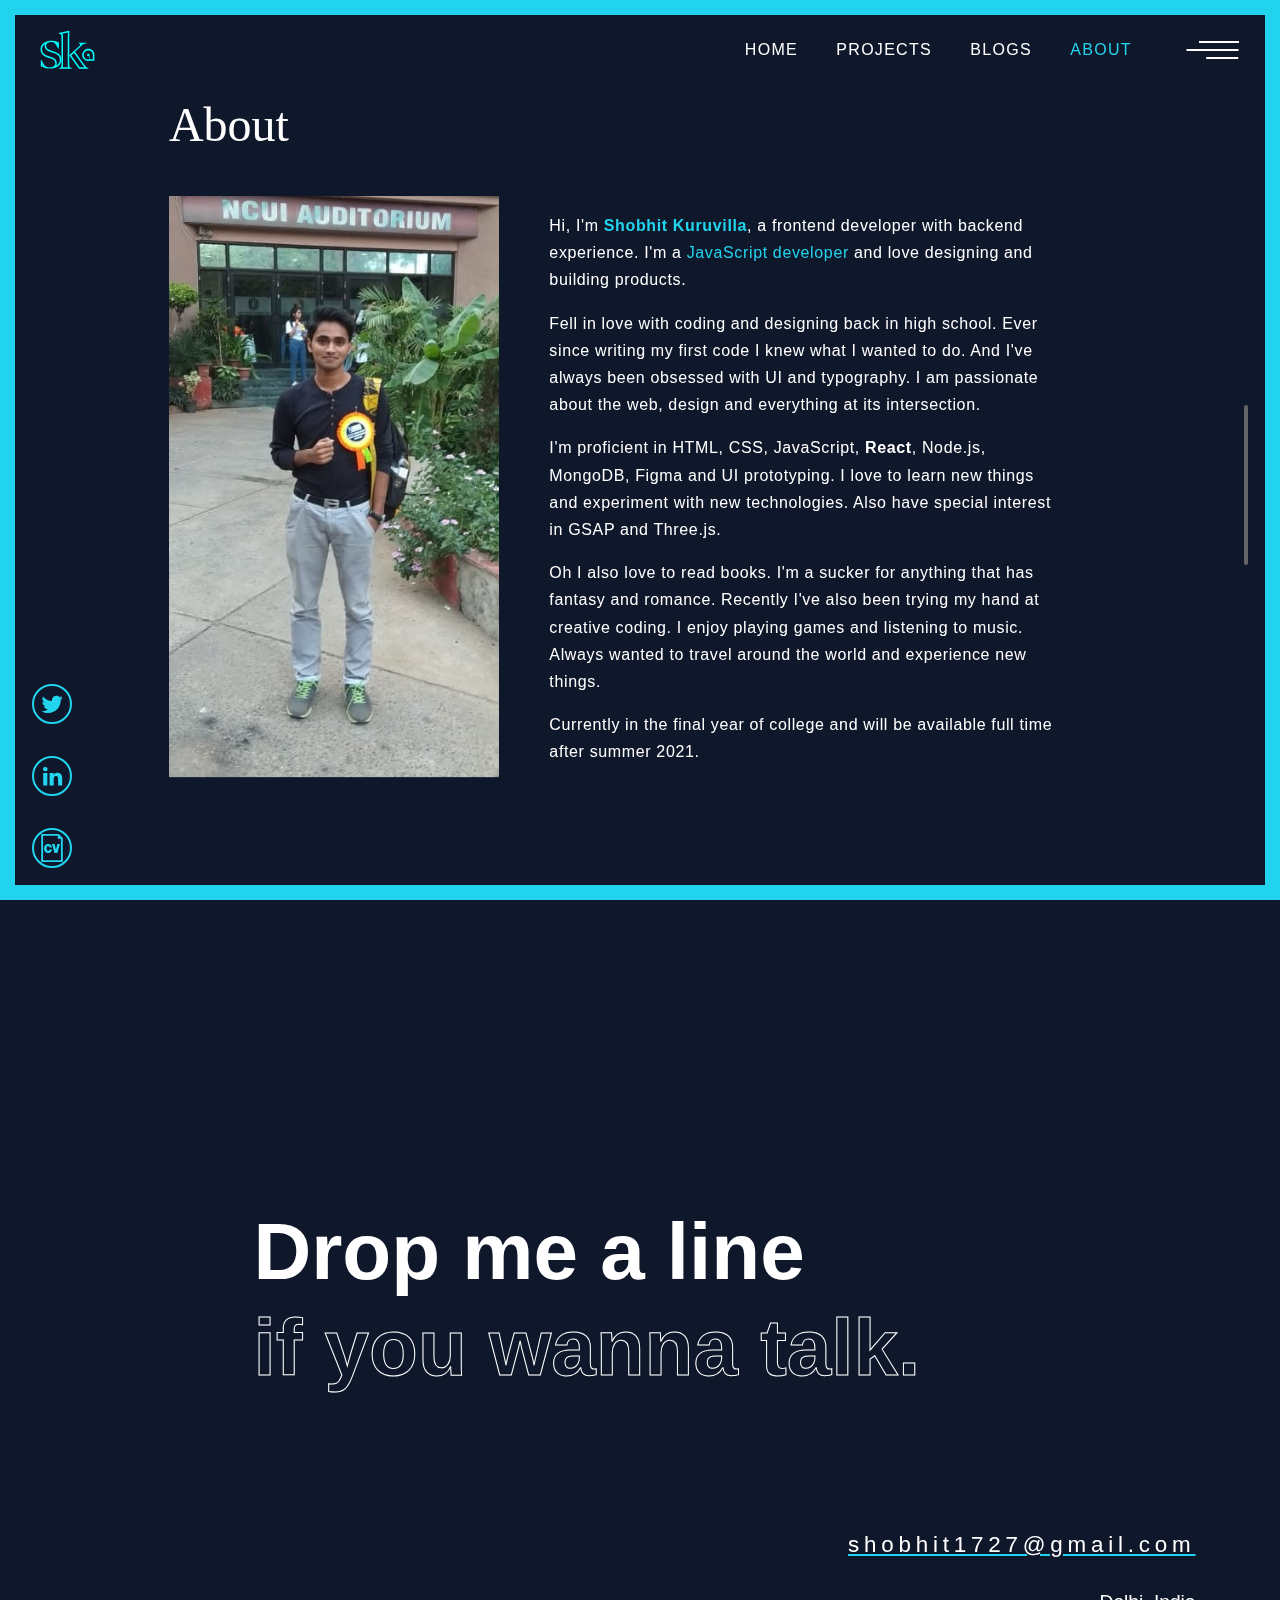
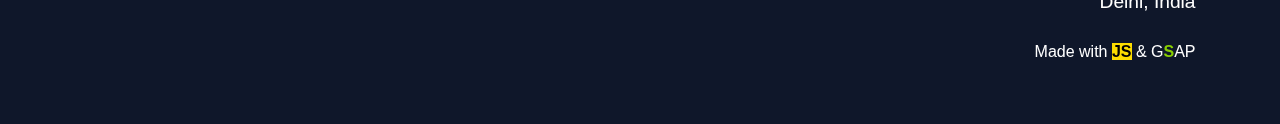
==== about.html @ a5c1921d "updated quick links" ====
<!DOCTYPE html>
<html lang="en">
  <head>
    <meta charset="UTF-8" />
    <meta name="viewport" content="width=device-width, initial-scale=1.0" />
    <title>Projects | Shobhit Kuruvilla</title>
    <link rel="stylesheet" href="./css/normalize.css" />
    <link rel="stylesheet" href="./css/style.css" />
    <link rel="stylesheet" href="./css/locomotive-scroll.min.css" />
  </head>
  <body class="">
    <div id="left"></div>
    <div id="right"></div>
    <div id="top"></div>
    <div id="bottom"></div>
    <div class="header-bcg"></div>
    <div class="logo">
      <span class="logo__img"><a href="./index.html"></a></span>
    </div>
    <div class="burger">
      <button class="burger__open burger__desk closed" disabled>
        <span class="burger__open--one"></span>
        <span class="burger__open--two"></span>
        <span class="burger__open--three"></span>
      </button>
      <button class="burger__open burger__mobile closed">
        <span class="burger__open--one"></span>
        <span class="burger__open--two"></span>
        <span class="burger__open--three"></span>
      </button>
    </div>
    <nav class="main-nav">
      <ul>
        <li><a href="./index.html">Home</a></li>
        <li><a href="./projects.html">Projects</a></li>
        <li><a href="./blogs.html">Blogs</a></li>
        <li><a class="active-nav" href="./about.html">About</a></li>
      </ul>
    </nav>
    <div class="menu">
      <ul>
        <li><a class="menu__link" href="./index.html">Home</a></li>
        <li><a class="menu__link" href="./projects.html">Projects</a></li>
        <li><a class="menu__link" href="./blogs.html">Blogs</a></li>
        <li><a class="menu__link" href="./about.html">About</a></li>
      </ul>
    </div>
    <div class="scrollContainer">
      <!-- <main id="main"></main> -->
      <section class="about">
        <div class="about-header">About</div>
        <div class="about-content">
          <div class="about-content__right">
            <div class="about-image-wrapper">
              <img
                data-scroll
                data-scroll-speed="-1"
                src="./images/pictureMe.jpeg"
                alt=""
              />
            </div>
          </div>
          <div class="about-content__left">
            <p class="about-content-text">
              Hi, I'm <span class="bold colorPrimary">Shobhit Kuruvilla</span>,
              a frontend developer with backend experience. I'm a
              <span class="colorPrimary">JavaScript developer</span> and love
              designing and building products.
            </p>
            <p class="about-content-text">
              Fell in love with coding and designing back in high school. Ever
              since writing my first code I knew what I wanted to do. And I've
              always been obsessed with UI and typography. I am passionate about
              the web, design and everything at its intersection.
            </p>
            <p class="about-content-text">
              I'm proficient in HTML, CSS, JavaScript,
              <span class="bold">React</span>, Node.js, MongoDB, Figma and UI
              prototyping. I love to learn new things and experiment with new
              technologies. Also have special interest in GSAP and Three.js.
            </p>
            <p class="about-content-text">
              Oh I also love to read books. I'm a sucker for anything that has
              fantasy and romance. Recently I've also been trying my hand at
              creative coding. I enjoy playing games and listening to music.
              Always wanted to travel around the world and experience new
              things.
            </p>
            <p class="about-content-text">
              Currently in the final year of college and will be available full
              time after summer 2021.
            </p>
          </div>
        </div>
      </section>
      <footer data-scroll data-scroll-speed="0" data-scroll-delay="1">
        <div class="footer-title">
          <h1>Drop me a line</h1>
          <h1 class="strokeText">if you wanna talk.</h1>
        </div>
        <div class="end-content">
          <p class="end__email">shobhit1727@gmail.com</p>
          <p class="end__loc">Delhi, India</p>
          <p class="end__dev">
            Made with <span class="color__js">JS</span> & G<span
              class="color__gsap"
              >S</span
            >AP
          </p>
        </div>
        <div class="mobile-links">
          <a
            href="https://twitter.com/ksyrill"
            target="_blank"
            rel="noopener noreferrer"
          >
            <img src="./images/twitter icon.svg" alt="" />Twitter</a
          >
          <a
            href="https://www.linkedin.com/in/shobhit-kuruvilla/"
            target="_blank"
            rel="noopener noreferrer"
          >
            <img src="./images/linkedIn icon.svg" alt="" />LinkedIn</a
          >
          <a
            href="./assets/Shobhit Kuruvilla Resume.pdf"
            target="_blank"
            rel="noopener noreferrer"
          >
            <img src="./images/cv icon.svg" alt="" />Resume</a
          >
        </div>
      </footer>
    </div>
    <div class="quick-links">
      <div class="quick-links__twitter">
        <a
          href="https://twitter.com/ksyrill"
          target="_blank"
          rel="noopener noreferrer"
        >
          <img src="./images/twitter icon.svg" alt=""
        /></a>
      </div>
      <div class="quick-links__linkedin">
        <a
          href="https://www.linkedin.com/in/shobhit-kuruvilla/"
          target="_blank"
          rel="noopener noreferrer"
        >
          <img src="./images/linkedIn icon.svg" alt=""
        /></a>
      </div>
      <div class="quick-links__cv">
        <a
          href="./assets/Shobhit Kuruvilla Resume.pdf"
          target="_blank"
          rel="noopener noreferrer"
        >
          <img src="./images/cv icon.svg" alt=""
        /></a>
      </div>
    </div>
    <div class="scroll-perc">
      <div class="fill"></div>
    </div>

    <!-- <div class="bottom-right-pattern"></div> -->

    <script src="./js/gsap.min.js"></script>
    <script src="./js/ScrollTrigger.min.js"></script>
    <script src="./js/locomotive-scroll.min.js"></script>
    <!-- <script src="https://cdnjs.cloudflare.com/ajax/libs/gsap/3.4.2/gsap.min.js"></script> -->
    <!-- <script src="https://cdnjs.cloudflare.com/ajax/libs/gsap/3.4.2/ScrollTrigger.min.js"></script> -->
    <script src="./js/main.js"></script>
  </body>
</html>
---- css/style.css ----
/* --------------initail setup--------------------- */
/* custom variables */
:root {
  --primary-color: #22d3ee;
  --primary-color2: #67e8f9;
  /* --bcg-offwhite: #f1f5f9; */
  --bcg1: #0f172a;
  --scroll-fill: -100%;
  /* dot pattern */
  /* $bg-color: hsl(256,33,10); */
  --bg-color: hsl(256, 33, 10);
  /* $dot-color: hsl(256,33,70); */
  --dot-color: hsl(256, 33, 70);

  /* Dimensions */
  /* $dot-size: 1px; */
  --dot-size: 1px;
  /* $dot-space: 22px; */
  --dot-space: 22px;
  /* test */
  --text-color: white;
  --text-dark-color: #202020;
  --header-height: 100px;
  --burger-width: 40px;
  --font-headings: Georgia, serif;

  --bcg-green: #acb7ae;
  --bcg-lightgreen: #a6b3b3;
  --bcg-lightbrown: #b0a7a4;
  --bcg-lightblue: #a3abb1;

  --bcg-loaderblue: #758a94;
  --bcg-loaderbluedark: #566c76;

  --loader-width: 27.36vw;
  --loader-height: 50vh;

  --v-spacing: 10vh;
  --h-gutter: 6.6vw;

  --easing: cubic-bezier(0.5, 0.7, 0.4, 1);
}
/* border box */
html {
  box-sizing: border-box;
}
*,
*:before,
*:after {
  box-sizing: inherit;
}
.hidden {
  position: absolute;
  overflow: hidden;
  width: 0;
  height: 0;
  pointer-events: none;
}

/* body border method 2 */
#top,
#bottom,
#left,
#right {
  background: var(--primary-color);
  position: fixed;
  z-index: 10;
}
#left,
#right {
  top: 0;
  bottom: 0;
  width: 15px;
}
#left {
  left: 0;
}
#right {
  right: 0;
}

#top,
#bottom {
  left: 0;
  right: 0;
  height: 15px;
}
#top {
  top: 0;
}
#bottom {
  bottom: 0;
}

body {
  font: 16px/1.7 "Source Sans Pro", Helvetica, Helvetica Neue, Arial, sans-serif;
  color: var(--text-dark-color);
  background-color: var(--bcg1);
  /* -ms-overflow-style: none; IE and Edge */
  /* scrollbar-width: none; Firefox */
}

/* Hide scrollbar for Chrome, Safari and Opera */
body::-webkit-scrollbar {
  /* display: none; */
}

/* ------------------------loading animation styles------------------ */
/* loading container */
.loading {
  width: 480px;
  height: 150px;
  position: absolute;
  top: 50%;
  left: 50%;
  transform: translate(-50%, -50%);
  overflow: hidden;
}
/* villdev wrapper */
.villdev {
  width: 100%;
  height: 100%;
  /* padding-bottom: 56.25%; */
  position: relative;
  display: flex;
  align-items: center;
}
.villdev__outline {
  position: absolute;
  width: 100%;
  height: 100%;
}

.villdev__vill {
  height: 100%;
  transform: translateX(-50%);
}
.villdev__dev {
  height: 100%;
  transform: translateX(-39%);
}

/* --------------------logo------------------ */
.logo {
  position: fixed;
  /* left: var(--h-gutter); */
  left: 2.5vw;
  height: var(--header-height);
  width: 70px;
  /* width: var(--burger-width);
  height: var(--header-height); */
  display: flex;
  align-items: center;
  z-index: 5;
  /* pointer-events: none; */
}
.logo__img {
  width: 70px;
  height: 50px;
  background: url("../images/sk2\ type.svg") no-repeat center;
  background-size: 55px 55px;
  display: block;
  position: absolute;
  /* left: 1.2vw; */
  transition: opacity 0.3s linear;
  opacity: 1;
}
.logo__img a {
  width: 70px;
  height: 50px;
  display: inline-block;
}

/* ---------------------header bcg------------------------ */
.header-bcg {
  position: fixed;
  top: 0;
  left: 0;
  height: calc(var(--header-height) - 10px);
  width: 100vw;
  background-color: var(--bcg1);
  z-index: 3;
  display: none;
  border-bottom: 1px solid #67e8f93f;
}

/* ----------------menu burger------------------------ */
.burger {
  width: var(--burger-width);
  height: var(--header-height);
  position: fixed;
  top: 0;
  left: auto;
  /* right: calc(var(--h-gutter) - 20px); */
  right: 2.5vw;
  display: flex;
  align-items: center;
  z-index: 5;
  /* transition: transform 0.4s var(--easing); */
  /* opacity: 0; */
  /* transition: opacity 0.3s var(--easing); */
  /* transform: translateX(0); */
}
.burger__open {
  outline: none;
}
.burger__open span {
  width: var(--burger-width);
  height: 2px;
  background-color: #fff;
  margin: 6px 0;
  display: block;
  transition: transform 0.4s var(--easing);
}

/* ! use direct class instead of nth child */
.burger__desk span:nth-child(2) {
  transform: scaleX(1.3) translateX(-5px);
}
.burger__desk span:nth-child(3) {
  transform: scaleX(0.8) translateX(4px);
}

.burger button {
  position: absolute;
  /* cursor: pointer; */
  border: none;
  padding: 0;
  height: 40px;
  background: none;
  /* display: flex;
  flex-direction: column; */
}
.burger__mobile {
  display: none;
}
/* ---------------------full screen menu overlay--------------------- */
.menu {
  z-index: 4;
  position: fixed;
  height: 100vh;
  width: 100%;
  background-color: black;
  padding-left: calc(var(--h-gutter) * 1.5);
  /* transform: translateY(-800px); */
  transform: scaleY(0);
  display: none;
}

.menu ul {
  display: flex;
  flex-direction: column;
  align-items: flex-start;
  justify-content: center;
  list-style: none;
  font-size: 7rem;
  font-weight: 900;
  /* line-height: 12rem; */
  /* overflow: hidden; */
  padding-left: 0;
}

.menu li {
  padding: 0;
  position: relative;
  /* margin-right: 3vw; */
  /* height: var(--header-height); */
  /* display: flex; */
  /* align-items: center; */
  overflow: hidden;
}

.menu a {
  text-decoration: none;
  text-transform: uppercase;
  letter-spacing: -0.2vw;
  /* color: transparent; */
  color: white;
  position: relative;
  overflow: hidden;
}

.menu a::after {
  display: block;
  content: "";
  /* height: 2px; */
  height: 30px;
  /* background-color: var(--text-color); */
  background: #00c9ff; /* fallback for old browsers */
  background: -webkit-linear-gradient(
    to right,
    #92fe9d,
    #00c9ff
  ); /* Chrome 10-25, Safari 5.1-6 */
  background: linear-gradient(
    to right,
    #92fe9d,
    #00c9ff
  ); /* W3C, IE 10+/ Edge, Firefox 16+, Chrome 26+, Opera 12+, Safari 7+ */

  position: absolute;
  /* bottom: 0; */
  /* top: 12px; */
  top: 45%;
  width: 100%;
  transform: translateX(-101%);
}
.menu a:hover::after {
  transition: transform 0.3s var(--easing);
  transform: translateX(0);
}
.menu a.animate-out::after {
  transition: transform 0.3s var(--easing);
  transform: translateX(100%);
}
.menu a:hover {
  color: #2a2727;
}

/* ---------------navigation--------------------------- */
.main-nav {
  position: fixed;
  top: 0;
  /* right: calc(var(--h-gutter) + 3vw); */
  right: calc(var(--h-gutter));
  z-index: 3;
}
.main-nav ul {
  list-style: none;
  padding: 0;
  margin: 0;
  display: flex;
}
.main-nav li {
  padding: 0;
  margin-right: 3vw;
  height: var(--header-height);
  display: flex;
  align-items: center;
}
.main-nav a {
  color: var(--text-color);
  text-decoration: none;
  text-transform: uppercase;
  letter-spacing: 0.1vw;
  position: relative;
  overflow: hidden;
}
.main-nav a:after {
  display: block;
  content: "";
  height: 2px;
  background-color: var(--text-color);
  position: absolute;
  /* bottom: 0; */
  top: 12px;
  /* top: 50%; */
  width: 100%;
  transform: translateX(-101%);
}
.main-nav a:hover::after {
  transition: transform 0.3s var(--easing);
  transform: translateX(0);
}
.main-nav a.animate-out::after {
  transition: transform 0.3s var(--easing);
  transform: translateX(100%);
}

.main-nav .active-nav {
  /* font-weight: 600; */
  color: var(--primary-color);
  /* font-size: 1rem */
}
/* .active-menu {

} */

/* .has-scrolled .burger__open span {
  transform: scaleX(1) translateX(0);
} */
.has-scrolled .burger button {
  cursor: pointer;
}
/* .has-scrolled .logo__img {
  opacity: 1;
}
.has-scrolled .logo__text {
  opacity: 0;
} */

.test {
  /* width: 100vw; */
  height: 200vh;
}

/* -----------------quick links---------------------------------- */
.quick-links {
  position: fixed;
  bottom: 0;
  left: 2.5vw;
}

.quick-links a {
  border: 2px solid var(--primary-color);
  border-radius: 50%;
  height: 40px;
  width: 40px;
  display: flex;
  align-items: center;
  justify-content: center;
  margin-bottom: 2.5vw;
}
.quick-links img {
  /* Rounded border */
  /* border-radius: 50%; */
  /* Take full size */
  /* height: 20%; */
  /* width: 20%; */
  filter: brightness(0) saturate(100%) invert(69%) sepia(9%) saturate(6578%)
    hue-rotate(152deg) brightness(108%) contrast(87%);
  /* filter: brightness(0) saturate(100%) invert(95%) sepia(28%) saturate(5094%)
    hue-rotate(102deg) brightness(103%) contrast(110%); */
}
.quick-links a:hover {
  background-color: rgb(207, 205, 205);
}

/* --------------------fill bar----------------------------- */

.scroll-perc {
  position: fixed;
  right: 2.5vw;
  /* bottom: ; */
  top: 45%;
  width: 4px;
  border-radius: 5rem;
  height: 160px;
  /* background-color: #000; */
  /* background-color: var(--primary-color); */
  background-color: rgb(100, 100, 100);
  z-index: 3;
  overflow: hidden;
  /* test */
}
.fill {
  width: 100%;
  height: 100%;
  /* background-color: rgb(253, 252, 252); */
  /* background-color: #0395ac; */
  background: #00c9ff; /* fallback for old browsers */
  background: -webkit-linear-gradient(
    to top,
    #92fe9d,
    #00c9ff
  ); /* Chrome 10-25, Safari 5.1-6 */
  background: linear-gradient(
    to top,
    #92fe9d,
    #00c9ff
  ); /* W3C, IE 10+/ Edge, Firefox 16+, Chrome 26+, Opera 12+, Safari 7+ */

  transform: translateY(var(--scroll-fill));
}

/* ---------------------bottom right pattern---------------------- */
/* .bottom-right-pattern {
  position: fixed;
  bottom: 2.5vw;
  right: 2.5vw;
  height: 400px;
  width: 400px;
  method1
  background: linear-gradient(90deg, #000 20px, transparent 1%) center,
    linear-gradient(#000 20px, transparent 1%) center, #9192fb;
  background-size: 22px 22px;
  method2
  background: url([data-uri])
    repeat;
} */

/*-----------------------hero phrase--------------------------*/

.hero {
  color: white;
  position: relative;
  display: flex;
  flex-direction: column;
  justify-content: center;

  z-index: 2;
  perspective: 1000px;
  /* max-width: 1200px; */
  height: 100vh;
  /* padding-left: calc(var(--h-gutter) * 2); */
  /* padding-right: calc(var(--h-gutter) * 2); */
  /* padding-top: calc(var(--header-height) * 2.5); */
  /* margin: auto; */

  /* test */
  padding-top: var(--h-gutter);
  padding-left: calc(var(--h-gutter) * 3);
  padding-right: calc(var(--h-gutter) * 3);
  padding-bottom: calc(var(--h-gutter) * 0.5);
}
.hero small {
  font-size: 1.6rem;
  font-family: var(--font-headings);
  color: rgb(245, 208, 208);
  /* padding-left: calc(var(--h-gutter) * 2); */
}

.hero h1 {
  font-family: var(--font-headings);
  font-weight: 600;
  color: #fff;
  font-size: 5.5rem;
  line-height: 6rem;
  z-index: 1;
  margin-top: 0;
  margin-bottom: 0;
  pointer-events: none;
  /* max-width: 1200px; */
  /* height: 300px; */
  /* padding-left: calc(var(--h-gutter) * 2); */
}
.hero h2 {
  font-family: var(--font-headings);
  font-weight: normal;
  color: rgb(133, 133, 133);
  font-size: 4.5rem;
  line-height: 6rem;
  z-index: 1;
  margin-top: 0;
  margin-bottom: 1.2rem;
  pointer-events: none;
  /* padding-left: calc(var(--h-gutter) * 2); */
}

.hero p {
  z-index: 1;
  font-size: 1.2rem;
  color: #fff;
  /* letter-spacing: 0.3vw; */
  /* transform: translateX(-9vw); */
  font-weight: 100;
  pointer-events: none;
  margin: 0;
  /* padding-left: calc(var(--h-gutter) * 2); */
  width: 600px;
}
.hero button {
  width: 200px;
  height: 60px;
  margin-top: 1.6rem;
  background-color: transparent;
  color: white;
  border-color: var(--primary-color);
  /* font-weight: 500; */
  letter-spacing: 0.1vw;
  /* padding-left: calc(var(--h-gutter) * 2); */
}
/* .strike {
  position: relative;
  display: block;
  cursor: pointer;
}

.strike:before,
span:after {
  content: "";
  position: absolute;
  width: 0%;
  height: 4px;
  top: 50%;
  margin-top: -0.5px;
  background: var(--primary-color);
  z-index: -1;
}

.strike:before {
  left: -2.5px;
}
.strike:after {
  right: 2.5px;
  background: var(--primary-color);
  transition: width 0.8s cubic-bezier(0.22, 0.61, 0.36, 1);
}

.strike:hover:before {
  background: var(--primary-color2);
  width: 100%;
  transition: width 0.5s cubic-bezier(0.22, 0.61, 0.36, 1);
}

.strike:hover:after {
  background: transparent;
  width: 100%;
  transition: 0s;
} */
/* ! change hover to something related to strikethrough */
/* Underline From Left */
.hvr-underline-from-left {
  display: inline-block;
  vertical-align: middle;
  -webkit-transform: perspective(1px) translateZ(0);
  transform: perspective(1px) translateZ(0);
  box-shadow: 0 0 1px rgba(0, 0, 0, 0);
  position: relative;
  overflow: hidden;
}
.hvr-underline-from-left:before {
  content: "";
  position: absolute;
  z-index: -1;
  left: 0;
  right: 100%;
  bottom: 0;
  background: #2098d1;
  height: 4px;
  -webkit-transition-property: right;
  transition-property: right;
  -webkit-transition-duration: 0.3s;
  transition-duration: 0.3s;
  -webkit-transition-timing-function: ease-out;
  transition-timing-function: ease-out;
}
.hvr-underline-from-left:hover:before,
.hvr-underline-from-left:focus:before,
.hvr-underline-from-left:active:before {
  right: 0;
}

/* horizontal scroll styling */
.content {
  /* padding: 3rem;
  padding-bottom: 9rem; */
  padding: 1rem 3rem 9rem 3rem;
  min-height: 90vh;
  display: flex;
  position: relative;
  flex-direction: column;
  align-content: center;
  justify-content: space-between;
}
.content--feature {
  justify-content: flex-start;
  min-height: 0;
}
.content__breakout {
  margin: 0 -10rem;
  white-space: nowrap;
  text-transform: uppercase;
  font-family: span, serif;
  font-weight: 200;
  color: #dadbdb;
}

.italic {
  font-style: italic;
}
.strokeText {
  -webkit-text-fill-color: transparent;
  -webkit-text-stroke-width: 1px;
  -webkit-text-stroke-color: white;
}

.content__breakout--big {
  font-size: 6vw;
  font-weight: 200;
}

.content__breakout--medium {
  font-size: 5vw;
}

footer {
  height: 100vh;
  /* background-color: rgb(218, 214, 214); */
  display: flex;
  flex-direction: column;
  justify-content: flex-end;
  padding-top: var(--h-gutter);
  padding-left: var(--h-gutter);
  padding-right: var(--h-gutter);
  padding-bottom: calc(var(--h-gutter) * 0.5);
  /* align-items: center; */
}
.footer-title {
  color: white;
  font-size: 2.5rem;
  /* padding-left: calc(var(--h-gutter) * 2);
  padding-right: calc(var(--h-gutter) * 2);
  padding-top: calc(var(--h-gutter)); */
  max-width: 1200px;
  height: 300px;
  padding-left: calc(var(--h-gutter) * 2);
}
.footer-title h1 {
  margin: 0;
  line-height: 6rem;
}
.end-content {
  color: white;
  /* padding: calc(var(--h-gutter)); */
  /* padding-right: 5rem; */
  text-align: end;
}
.end__email {
  font-size: 1.4rem;
  letter-spacing: 0.3rem;
  font-weight: 100;
  text-decoration: underline;
  /* text-decoration-color: ; */
  text-decoration-color: var(--primary-color);
}
.end__email:hover {
  /* background-color: #00c8ff4b; */
  /* font-style: italic; */
  color: var(--primary-color);
  text-decoration: none;
}
.end__loc {
  font-size: 1.2rem;
}
/* .end__dev {

} */
.color__js {
  /* color: #fcdc00; */
  font-weight: 600;
  color: black;
  background-color: #fcdc00;
}
.color__gsap {
  color: #88ce02;
  font-weight: 600;
}

.mobile-links {
  /* width: 100vw; */
  /* position: absolute; */
  bottom: 0;
  /* background-color: black; */
  display: none;
  height: calc(var(--header-height));
  border-top: 1px solid #67e8f93f;
}
.mobile-links img {
  width: 32px;
  height: 32px;
  /* border-radius: 50%; */
  padding-bottom: 4px;
}
.mobile-links a {
  color: white;
  text-decoration: none;
  display: flex;
  flex-direction: column;
  align-items: center;
  font-size: 0.8rem;
}

/* -------------------------------------projects html--------------------------- */
.projects {
  width: 100vw;
  display: flex;
  flex-direction: column;
  align-items: center;
  padding-top: var(--h-gutter);
  padding-left: calc(var(--h-gutter) * 2);
  padding-right: calc(var(--h-gutter) * 2);
  padding-bottom: calc(var(--h-gutter) * 0.5);
  /* scroll-snap-type: y mandatory; */
}

.projects__header {
  align-self: flex-start;
  color: white;
  font-size: 3rem;
  font-family: var(--font-headings);
  margin-bottom: calc(var(--header-height) * 1);
}
.project {
  width: 70%;
  /* height: 50%; */
  height: 400px;
  display: flex;
  justify-content: space-between;
  flex-wrap: nowrap;
  margin-bottom: calc(var(--header-height) * 3);
  /* scroll-snap-align: start; */
}

.project:last-child {
  margin-bottom: 0;
}
.project__left {
  width: 47%;
  height: 100%;
  /* height: 100%; */
  position: relative;
}
.projectStrokeText {
  -webkit-text-fill-color: var(--bcg1);
  -webkit-text-stroke-width: 2px;
  -webkit-text-stroke-color: white;
  /* -webkit-text-stroke-color: var(--primary-color); */
  text-shadow: 0 0 5px var(--bcg1), 0 0 10px var(--bcg1), 0 0 20px var(--bcg1),
    0 0 30px var(--bcg1), 0 0 40px var(--bcg1), 0 0 50px var(--bcg1),
    0 0 60px var(--bcg1);
}
.project-number {
  font-family: var(--font-headings);
  /* font-family: Garamond; */
  font-size: 4rem;
  font-weight: 600;
  position: absolute;
  top: -0rem;
  left: -1.1rem;
  margin: 0;
  line-height: 1rem;
  transform: scale(1.3, 1.3);
  z-index: 2;
  /* border: 2px solid black; */
  /* border-bottom: 8px solid var(--bcg1); */
  /* border-right: 8px solid var(--bcg1); */
  /* border-radius: 12px; */
  /* background-color: var(--bcg1); */
  /* top: 5px;
  left: 8px;
  width: 60px;
  height: 60px;
  line-height: 3rem;
  text-align: center; */
}

.project-image {
  width: 100%;
  height: 100%;
  /* height: 400px; */
  /* padding-bottom: 100%; */
  overflow: hidden;
  position: relative;
}
.project-image img {
  width: 100%;
  height: 100%;
  position: absolute;
  object-fit: cover;
  object-position: 50% 50%;
  transform: scale(1.1);
  transition: transform 0.3s var(--easing);
  filter: grayscale(0.5);
}
.project:hover .project-image img {
  filter: grayscale(0);
  /* transform: scale(1.17); */
}
.project-decoration-line {
  width: 100px;
  height: 1px;
  background-color: #ffffff;
  margin-left: 10px;
}
.project-stack {
  color: #868686;
  font-size: 0.8rem;
  position: absolute;
  bottom: 80px;
  right: -90px;
  display: flex;
  justify-content: space-between;
  line-height: 0;
  width: 160px;
  /* transform-origin: 50% 50%; */
  transform: rotate(90deg);
}

.project__right {
  width: 47%;
  height: 100%;
  display: flex;
  flex-direction: column;
  align-items: flex-start;
  justify-content: space-between;
}
.project-title {
  color: white;
  font-size: 4rem;
  font-family: var(--font-headings);
  line-height: 4rem;
}
.project-intro {
  color: white;
}
.project-btns {
  display: flex;
  justify-content: flex-start;
  padding-top: 16px;
  /* width: 100%; */
}
.project-btns button {
  width: 200px;
  height: 60px;
  background-color: transparent;
  color: white;
  margin-right: 16px;
  letter-spacing: 0.2vw;
  position: relative;
}
.project-btns a {
  width: 100%;
  height: 100%;
  display: flex;
  align-items: center;
  justify-content: center;
  text-decoration: none;
  color: white;
}
.demo-btn {
  border-color: var(--primary-color);
}

/* ------------------blogs css------------------------------ */
.blogs {
  width: 100vw;
  display: flex;
  flex-direction: column;
  align-items: center;
  padding-top: var(--h-gutter);
  padding-left: calc(var(--h-gutter) * 2);
  padding-right: calc(var(--h-gutter) * 2);
  padding-bottom: calc(var(--h-gutter) * 0.5);
}

.blogs-header {
  align-self: flex-start;
  color: white;
  font-size: 3rem;
  font-family: var(--font-headings);
  /* margin-bottom: calc(var(--header-height) * 1); */
  padding-bottom: calc(var(--header-height) * 0.3);
  border-bottom: 4px solid white;
  width: 100%;
}

.blog {
  text-decoration: none;
  width: 100%;
  /* height: calc(var(--header-height) * 1.2); */
  padding-top: calc(var(--header-height) * 0.3);
  display: flex;
  justify-content: space-between;
  align-items: center;
  /* background-color: #22d3ee; */
  position: relative;
  cursor: pointer;
}
.blog::after {
  position: absolute;
  top: 100%;
  left: 0;
  width: 100%;
  height: 1px;
  background: #fff;
  content: "";
  opacity: 0;
  /* -webkit-transition: height 0.3s, opacity 0.3s, -webkit-transform 0.3s;
  -moz-transition: height 0.3s, opacity 0.3s, -moz-transform 0.3s; */
  transition: height 0.3s, opacity 0.3s, transform 0.3s;
  /* -webkit-transform: translateY(-10px);
  -moz-transform: translateY(-10px); */
  transform: translateY(-10px);
}
.blog:hover::after {
  /* background-color: #01161a; */
  height: 3px;
  opacity: 1;
  /* -webkit-transform: translateY(0px);
  -moz-transform: translateY(0px); */
  transform: translateY(0px);
}
.blog:hover {
  background-color: #101a30;
}
.blog__left {
  display: flex;
}
.blog-title {
  color: rgb(221, 217, 217);
  font-size: 2rem;
  font-weight: 500;
  letter-spacing: 0.2vw;
}

.blog-tags {
  padding-left: 32px;
  /* margin-left: 32px; */
  display: flex;
  align-items: center;
}
.blog-tag {
  color: rgb(128, 128, 128);
  margin-left: 16px;
  background-color: #182644;
  padding-left: 4px;
  padding-right: 4px;
  border-radius: 4px;
  /* margin-left: ; */
  /* font-size: ; */
}
.blog__right {
  display: flex;
  align-items: center;
}
.blog-date {
  color: rgb(105, 105, 105);
  /* font-size: var(--font-headings); */
  letter-spacing: 0.2vw;
}
.blog-link-icon {
  padding-left: 32px;
}

/* -----------------------------------article css-------------------- */
.article {
  width: 100vw;
  display: flex;
  flex-direction: column;
  align-items: flex-start;
  padding-top: var(--h-gutter);
  padding-left: calc(var(--h-gutter) * 2);
  padding-right: calc(var(--h-gutter) * 2);
  padding-bottom: calc(var(--h-gutter) * 0.5);
}
.article__tags {
  color: rgb(196, 196, 196);
  display: flex;
}
.article-tag {
  margin-right: 8px;
  background-color: #182644;
  border-radius: 4px;
  padding-left: 8px;
  padding-right: 8px;
}
.article__title {
  color: white;
  font-size: 3rem;
  font-family: var(--font-headings);
  /* margin-bottom: calc(var(--header-height) * 1); */
}
.article__date {
  color: rgb(128, 128, 128);
}
.article__main-image {
  width: 100%;
  /* height: 100%; */
  height: 400px;
  /* padding-bottom: 100%; */
  overflow: hidden;
  position: relative;
  /* margin-bottom: calc(var(--header-height) * 0.5); */
  padding-top: calc(var(--header-height) * 0.5);
}
.article__main-image img {
  width: 100%;
  height: 100%;
  /* width: 800px;
  height: 800px; */
  position: absolute;
  object-fit: cover;
  object-position: 50% 50%;
}
.article__text {
  color: white;
  /* margin-bottom: calc(var(--header-height) * 0.2); */
  padding-top: calc(var(--header-height) * 0.3);
}
.horizontal-line {
  width: 100%;
  /* width: 800px; */
  background-color: white;
  height: 4px;
  margin-top: calc(var(--header-height) * 0.3);
  /* z-index: 10; */
}
.article__btns {
  display: flex;
  width: 100%;
  /* flex-direction: column; */
  justify-content: space-between;
  padding-top: calc(var(--header-height) * 0.3);
}
.article-btn {
  width: 200px;
  height: 60px;
  background-color: transparent;
  /* display: flex;
  align-items: center;
  justify-content: center; */
}
.article-btn a {
  text-decoration: none;
  color: white;
  letter-spacing: 0.2vw;
  width: 100%;
  height: 100%;
  display: flex;
  align-items: center;
  justify-content: center;
}

/* -----------------------------about css----------------------- */
.about {
  width: 100vw;
  display: flex;
  flex-direction: column;
  align-items: flex-start;
  padding-top: var(--h-gutter);
  padding-left: calc(var(--h-gutter) * 2);
  padding-right: calc(var(--h-gutter) * 2);
  padding-bottom: calc(var(--h-gutter) * 0.5);
}
.about-header {
  align-self: flex-start;
  color: white;
  font-size: 3rem;
  font-family: var(--font-headings);
  /* margin-bottom: calc(var(--header-height) * 1); */
  padding-bottom: calc(var(--header-height) * 0.3);
  /* border-bottom: 4px solid white; */
  width: 100%;
}
.about-content {
  display: flex;
  justify-content: flex-start;
  /* align-items: center; */
}
.about-content__left {
  width: 60%;
  color: white;
  order: 2;
  padding-left: calc(var(--h-gutter) * 0.6);
}
.about-content__right {
  width: 25%;
  order: 1;
  /* height: 80%; */
  /* height: 100%; */
  /* height: 400px; */
  /* padding-bottom: 100%; */
  /* overflow: hidden; */
  /* position: relative; */
}
.about-image-wrapper {
  width: 100%;
  height: 100%;
  /* padding-bottom: 100%; */
  overflow: hidden;
  position: relative;
}
.about-content__right img {
  width: 100%;
  height: 100%;
  position: absolute;
  object-fit: cover;
  object-position: 50% 50%;
}
.about-content-text {
  letter-spacing: 0.05vw;
}

.bold {
  font-weight: bold;
}
.colorPrimary {
  color: var(--primary-color);
}

/* ------------------ media Queries */
/* @media Fairly small screens including iphones only screen and (max-width: 500px),
  iPads only screen and (min-device-width: 768px) and (max-device-width: 1024px) {
  #top,
  #bottom,
  #left,
  #right {
    display: none;
  }
} */

/* // Extra small devices (portrait phones, less than 576px) */
/* @media (max-width: 575.98px) { ... } */

@media (max-width: 1840.98px) {
  .hero {
    padding-top: var(--h-gutter);
    padding-left: calc(var(--h-gutter) * 2);
    padding-right: calc(var(--h-gutter) * 2);
    padding-bottom: calc(var(--h-gutter) * 0.5);
  }
  .hero small {
    font-size: 1.6rem;
  }
  .hero h1 {
    font-size: 5.2rem;
  }
  .hero h2 {
    font-size: 4.2rem;
  }
  .hero p {
    font-size: 1.2rem;
  }
  .burger {
    right: 3vw;
  }
  .menu ul {
    font-size: 6rem;
    padding-top: var(--header-height);
  }
  .menu a::after {
    height: 25px;
  }
  /* .project */
  .project-title {
    font-size: 3rem;
  }
  .project-btns button {
    width: 165px;
  }
  /* -----------------about ------------------------------- */
  .about-content__right {
    width: 30%;
  }
}

@media (max-width: 1440.98px) {
  .hero {
    padding-top: var(--h-gutter);
    padding-left: calc(var(--h-gutter) * 1.5);
    padding-right: calc(var(--h-gutter) * 1.5);
    padding-bottom: calc(var(--h-gutter) * 0.5);
  }
  .hero small {
    font-size: 1.5rem;
  }
  .hero h1 {
    font-size: 4.8rem;
  }
  .hero h2 {
    font-size: 3.8rem;
  }
  .hero p {
    font-size: 1.1rem;
  }
  .burger {
    right: 3.2vw;
  }
  .main-nav {
    right: calc(var(--h-gutter) * 1.3);
  }
  .menu ul {
    font-size: 6rem;
    padding-top: calc(var(--header-height) * 0.5);
  }
  .menu a::after {
    height: 25px;
  }
  /* project */
  .project-title {
    font-size: 2.5rem;
    line-height: 3rem;
  }
  .project-btns button {
    width: 160px;
    height: 55px;
  }
  /*-------------------------blogs-------------------------------- */
  .blogs {
    padding-left: calc(var(--h-gutter) * 1.75);
    padding-right: calc(var(--h-gutter) * 1.75);
  }
  .blog-title {
    font-size: 1.8rem;
  }
  .blog-date {
    letter-spacing: 0.1vw;
  }
  /* --------------articles -------------------------------*/
  .article {
    padding-top: calc(var(--h-gutter) * 1.5);
  }
  /* -----------------about ------------------------------- */
  .about-content__right {
    width: 35%;
  }
}

/* ! change line height */

/* // Large devices (desktops, less than 1200px) */
@media (max-width: 1199.98px) {
  .hero {
    padding-top: var(--h-gutter);
    padding-left: calc(var(--h-gutter) * 1.6);
    padding-right: calc(var(--h-gutter) * 1.6);
    padding-bottom: calc(var(--h-gutter) * 0.5);
  }
  .hero small {
    font-size: 1.4rem;
  }
  .hero h1 {
    font-size: 4.2rem;
    line-height: 5rem;
  }
  .hero h2 {
    font-size: 3.2rem;
    line-height: 5rem;
  }
  .hero p {
    font-size: 1.1rem;
  }
  .burger {
    right: 3.5vw;
  }
  .main-nav {
    right: calc(var(--h-gutter) * 1.5);
  }
  .menu ul {
    font-size: 5.5rem;

    padding-top: var(--header-height);
  }

  .menu a::after {
    height: 25px;
  }
  .quick-links {
    /* left: 4vw; */
    bottom: 1vw;
  }

  /* project */
  .project-title {
    font-size: 2rem;
    line-height: 2rem;
  }
  .project-btns button {
    width: 120px;
    height: 50px;
  }
  .project-intro {
    line-height: 1.5rem;
  }
  .projects__header {
    margin-top: calc(var(--header-height) * 0.3);
  }
  .projects {
    padding-left: calc(var(--h-gutter) * 1.75);
    padding-right: calc(var(--h-gutter) * 1.75);
  }
  /*-------------------------blogs-------------------------------- */
  .blogs {
    padding-left: calc(var(--h-gutter) * 1.5);
    padding-right: calc(var(--h-gutter) * 1.5);
  }
  .blog-title {
    font-size: 1.6rem;
  }
  .blog-date {
    letter-spacing: 0.1vw;
  }
  .blogs-header {
    margin-top: calc(var(--header-height) * 0.3);
  }
  .article-btn {
    width: 160px;
  }
  .article-btn a {
    letter-spacing: 0;
  }
  /* -------------about---------------------- */
  .about-header {
    margin-top: calc(var(--header-height) * 0.3);
  }
}

/* // Medium devices (tablets, less than 992px) */
@media (max-width: 991.98px) {
  .hero {
    padding-top: var(--h-gutter);
    padding-left: calc(var(--h-gutter) * 1.5);
    padding-right: calc(var(--h-gutter) * 1.5);
    padding-bottom: calc(var(--h-gutter) * 0.5);
  }
  .hero small {
    font-size: 1.3rem;
  }
  .hero h1 {
    font-size: 3.6rem;
    line-height: 4rem;
  }
  .hero h2 {
    font-size: 2.5rem;
    line-height: 4rem;
  }
  .hero p {
    font-size: 1.1rem;
    width: 500px;
  }
  .burger {
    right: 4vw;
    /* padding-left: 1rem; */
    /* left: 1vw; */
  }
  .main-nav {
    right: calc(var(--h-gutter) * 2);
  }
  .footer-title {
    font-size: 2.2rem;
    /* padding-left: calc(var(--h-gutter)); */
    /* padding-left: 0; */
  }
  .footer-title h1:nth-child(2) {
    font-size: 4rem;
  }
  .menu ul {
    font-size: 5rem;
    padding-top: var(--header-height);
  }
  .menu a::after {
    height: 20px;
  }
  .menu a:hover {
    color: #3b3838;
  }
  .quick-links {
    left: 4vw;
    bottom: 2vw;
  }
  /* project */
  .project-title {
    font-size: 2rem;
    line-height: 2rem;
  }
  .project-intro {
    line-height: 1.4rem;
  }
  .project-btns button {
    width: 100px;
    height: 50px;
  }
  .projects__header {
    margin-top: calc(var(--header-height) * 0.4);
  }
  .projects {
    padding-left: calc(var(--h-gutter) * 1.3);
    padding-right: calc(var(--h-gutter) * 1.3);
  }
  /*-------------------------blogs-------------------------------- */
  .blogs {
    padding-left: calc(var(--h-gutter) * 1.5);
    padding-right: calc(var(--h-gutter) * 1.5);
  }
  .blog-title {
    font-size: 1.6rem;
  }
  .blog-date {
    letter-spacing: 0.1vw;
  }
  .blogs-header {
    margin-top: calc(var(--header-height) * 0.4);
  }
  .blog-tags {
    /* display: none; */
    padding-left: 8px;
  }
  .blog-tag {
    font-size: 0.8rem;
    padding-left: 4px;
  }
  .blog-link-icon {
    padding-left: 16px;
  }
  /* --------------articles -------------------------------*/
  .article {
    padding-top: calc(var(--h-gutter) * 1.75);
  }
  .article__title {
    line-height: 4.25rem;
  }
  .article-btn {
    width: 150px;
  }
  /* .article-btn a {
    letter-spacing: 0;
  } */
  /* -----------------about ------------------------------- */
  .about-content {
    /* flex-direction: column; */
    display: block;
  }
  .about-content__right {
    width: 50%;
    height: 400px;
    float: left;
    padding-right: 32px;
    padding-bottom: 32px;
  }
  .about-content__left {
    width: 100%;
    padding-left: 0;
  }
  .about-header {
    margin-top: calc(var(--header-height) * 0.4);
  }
}

/* // Small devices (landscape phones, less than 768px) */
@media (max-width: 767.98px) {
  .hero {
    padding-top: var(--h-gutter);
    padding-left: calc(var(--h-gutter) * 1.8);
    padding-right: calc(var(--h-gutter) * 1.8);
    padding-bottom: calc(var(--h-gutter) * 0.5);
  }
  .hero small {
    font-size: 1.3rem;
  }
  .hero h1 {
    font-size: 3rem;
    line-height: 4rem;
  }
  .hero h2 {
    /* font-size: 1.7rem; */
    font-size: 1.9rem;
    line-height: 3rem;
  }
  .hero p {
    font-size: 1rem;
    width: 450px;
  }
  .burger {
    right: 5vw;
    /* padding-left: 1rem; */
    /* left: 1vw; */
  }
  .main-nav {
    right: calc(var(--h-gutter) * 2.5);
  }
  #left,
  #right {
    top: 0;
    bottom: 0;
    width: 10px;
  }
  #top,
  #bottom {
    left: 0;
    right: 0;
    height: 10px;
  }
  .footer-title {
    font-size: 1.5rem;
    /* padding-left: calc(var(--h-gutter)); */
    /* padding-left: 0; */
  }
  .footer-title h1:nth-child(2) {
    font-size: 3rem;
  }
  .menu ul {
    font-size: 4rem;
    padding-top: var(--header-height);
  }
  .menu a::after {
    height: 15px;
  }
  .menu a:hover {
    color: #3b3838;
  }
  .quick-links {
    left: 4vw;
    bottom: 2vw;
  }
  /* project */
  .project-title {
    font-size: 2rem;
    line-height: 2rem;
    padding-top: calc(var(--header-height) * 0.2);
  }
  .project-btns button {
    width: 120px;
    height: 50px;
  }
  .projects__header {
    margin-top: calc(var(--header-height) * 0.4);
  }
  .project-intro {
    line-height: 1.3rem;
    padding-top: calc(var(--header-height) * 0.1);
  }
  .projects {
    padding-left: calc(var(--h-gutter) * 1.5);
    padding-right: calc(var(--h-gutter) * 1.5);
  }
  .project {
    flex-direction: column;
  }
  .project__left {
    width: 100%;
  }
  .project__right {
    width: 100%;
  }
  .project-image {
    height: 250px;
  }
  /*-------------------------blogs-------------------------------- */
  .blogs {
    padding-left: calc(var(--h-gutter) * 1.75);
    padding-right: calc(var(--h-gutter) * 1.75);
  }
  .blog-title {
    font-size: 1.4rem;
  }
  .blog-date {
    letter-spacing: 0.2vw;
    color: rgb(194, 194, 194);
  }
  .blogs-header {
    margin-top: calc(var(--header-height) * 0.4);
  }
  .blog-tags {
    /* display: block; */
    /* flex-direction: row; */
  }
  .blog-link-icon {
    padding-left: 12px;
    display: none;
  }
  .blog {
    flex-direction: column;
    align-items: flex-start;
    padding-bottom: calc(var(--header-height) * 0.1);
    border-bottom: 1px solid #172442;
  }
  .blog__left {
    justify-content: space-between;
    width: 100%;
  }
  .blog__right {
    width: 100%;
    justify-content: flex-end;
    align-items: flex-start;
  }
  /* --------------articles -------------------------------*/
  .article {
    padding-top: calc(var(--h-gutter) * 2.25);
  }
  .article__title {
    line-height: 4rem;
  }
  .article-btn {
    width: 140px;
    height: 50px;
  }
  /* about */
  .about-header {
    margin-top: calc(var(--header-height) * 0.4);
  }
}

/* // Extra small devices (portrait phones, less than 576px) */
@media (max-width: 575.98px) {
  .header-bcg {
    display: block;
  }
  .hero {
    padding-top: var(--h-gutter);
    padding-left: calc(var(--h-gutter) * 2.3);
    padding-right: calc(var(--h-gutter) * 2.3);
    padding-bottom: calc(var(--h-gutter) * 0.5);
    align-items: center;
    justify-content: center;
  }
  .hero small {
    margin-top: 2rem;
    font-size: 1.1rem;
    width: 300px;
  }
  .hero h1 {
    font-size: 3.2rem;
    line-height: 3.5rem;
    width: 300px;
  }
  .hero h2 {
    font-size: 2rem;
    line-height: 2.5rem;
    width: 300px;
  }
  .hero p {
    font-size: 1rem;
    width: 300px;
  }
  .hero button {
    /* align-self: flex-start; */
    width: 300px;
    height: 50px;
    /* margin-left: 20px; */
  }
  .burger {
    right: 5vw;
    /* padding-left: 1rem; */
    /* left: 1vw; */
  }
  .burger__desk {
    display: none;
  }
  .burger__mobile {
    display: block;
  }
  .burger button {
    cursor: pointer;
  }

  #left,
  #right {
    top: 0;
    bottom: 0;
    width: 5px;
  }
  #top,
  #bottom {
    left: 0;
    right: 0;
    height: 5px;
  }
  .main-nav {
    display: none;
  }
  .quick-links {
    display: none;
  }
  .content__breakout--big {
    font-size: 19vw;
    /* font-weight: 200; */
  }

  .content__breakout--medium {
    font-size: 9vw;
  }

  .footer-title {
    font-size: 1.2rem;
    /* padding-left: calc(var(--h-gutter)); */
    padding-left: 0;
  }
  .footer-title h1:nth-child(2) {
    font-size: 2rem;
  }
  .mobile-links {
    display: flex;
    justify-content: space-around;
    align-items: center;
  }
  .menu ul {
    font-size: 2.8rem;
    padding-top: var(--header-height);
  }
  .menu a::after {
    height: 15px;
  }
  .menu a:hover {
    color: #3b3838;
  }
  /* project */
  .project-title {
    font-size: 2rem;
    line-height: 2rem;
    padding-top: calc(var(--header-height) * 0.2);
  }
  .project-btns button {
    width: 100px;
    height: 50px;
  }
  .projects__header {
    margin-top: calc(var(--header-height) * 0.8);
    margin-bottom: calc(var(--header-height) * 0.4);
    font-size: 2rem;
  }
  .project-intro {
    line-height: 1.3rem;
    padding-top: calc(var(--header-height) * 0.1);
  }
  .projects {
    padding-left: calc(var(--h-gutter) * 1.5);
    padding-right: calc(var(--h-gutter) * 1.5);
  }
  .project {
    flex-direction: column;
  }
  .project__left {
    width: 100%;
  }
  .project__right {
    width: 100%;
  }
  .project-image {
    height: 200px;
  }
  /*-------------------------blogs-------------------------------- */
  .blogs {
    padding-left: calc(var(--h-gutter) * 1.75);
    padding-right: calc(var(--h-gutter) * 1.75);
  }
  .blog-title {
    font-size: 1.4rem;
    line-height: 1.4rem;
  }
  .blog-date {
    /* letter-spacing: 0.1vw; */
  }
  .blogs-header {
    margin-top: calc(var(--header-height) * 0.8);
    font-size: 2rem;
  }
  .blog-tags {
    /* display: none; */
  }
  .blog-link-icon {
    padding-left: 12px;
    display: none;
  }
  .blog {
    flex-direction: column;
  }
  .article {
    padding-top: calc(var(--h-gutter) * 4);
  }
  .article__title {
    line-height: 4rem;
  }
  .article-btn {
    width: 130px;
    height: 40px;
  }
  /* about */
  .about-header {
    margin-top: calc(var(--header-height) * 0.6);
  }

  .about-content__right {
    /* float: none; */
    display: none;
  }
  .about-content__right img {
    /* display: inline; */
    /* margin: 0 auto; */
    /* margin-left: -25%; //centers the image */
    /* height: 100%; */
    /* width: auto; */
  }
}
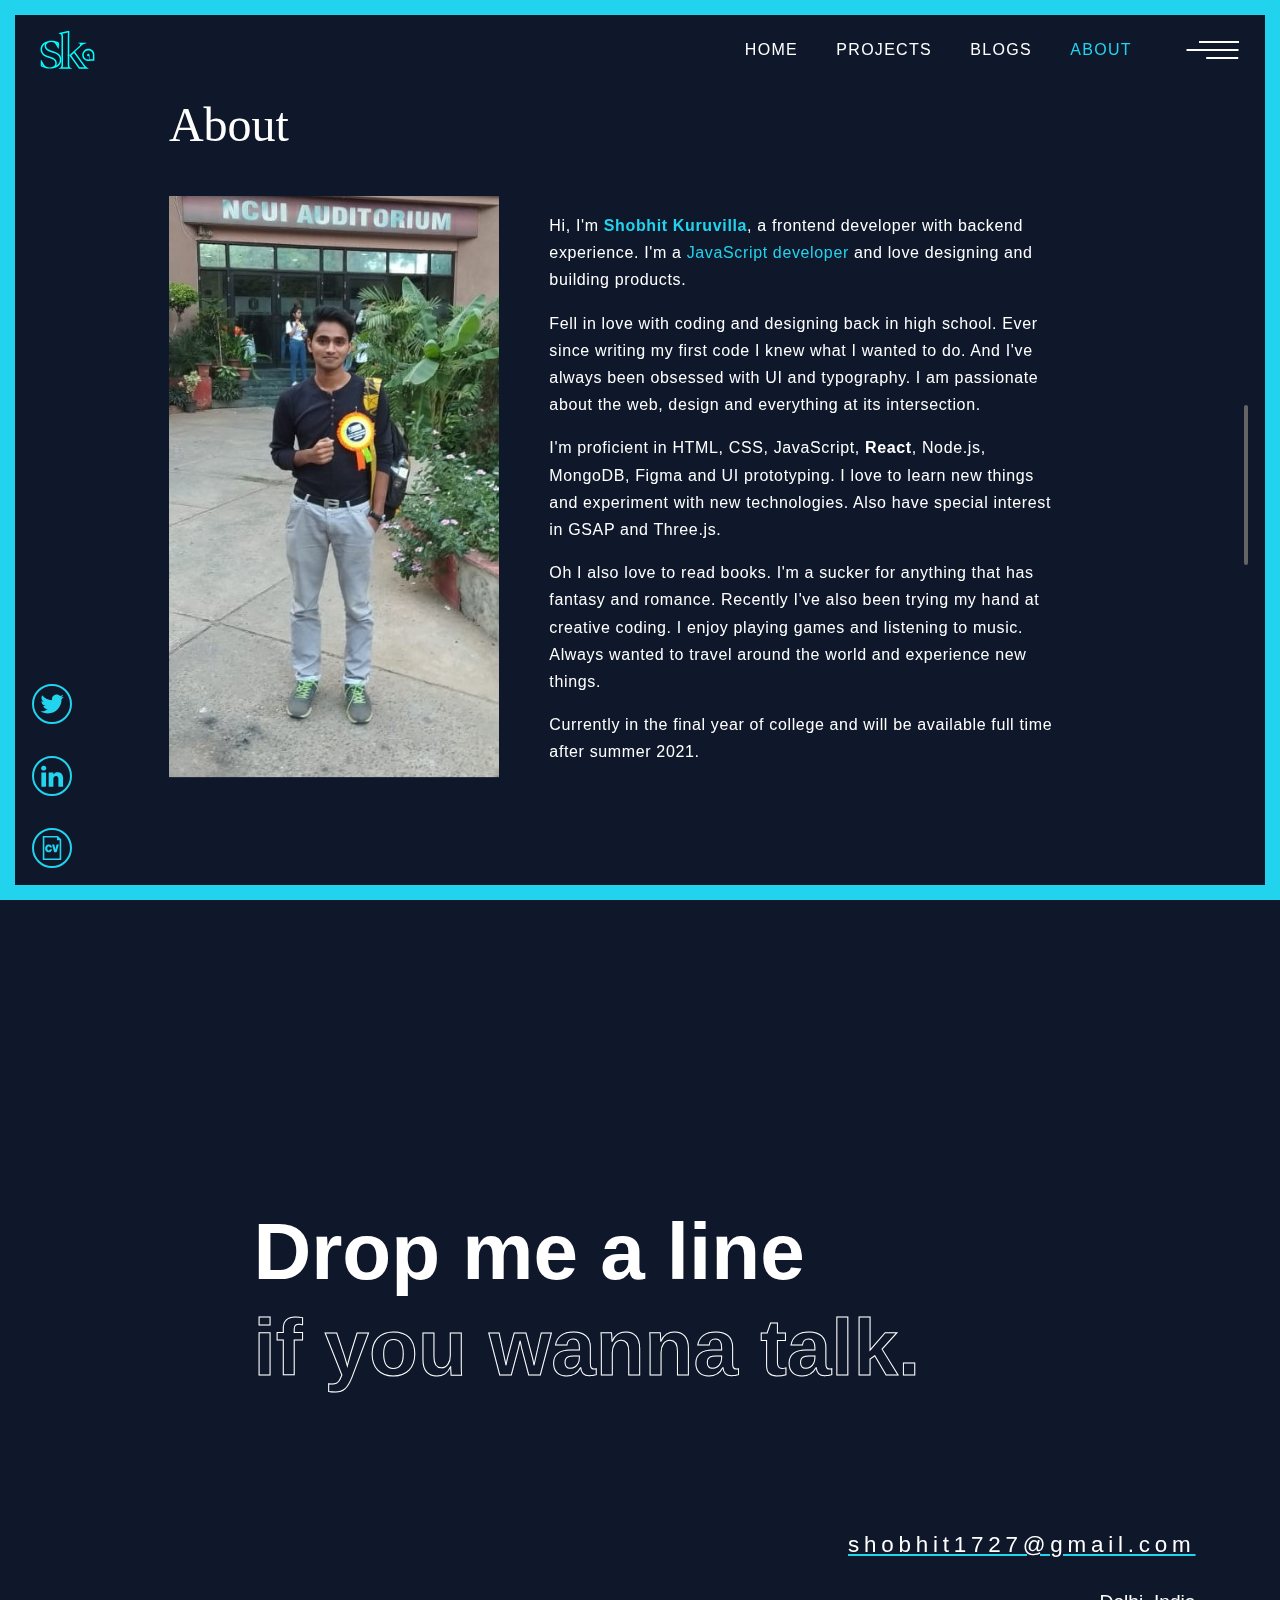
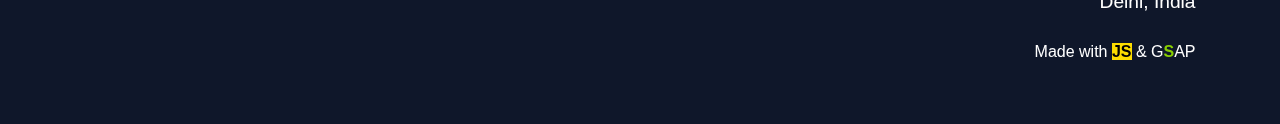
==== commit f76adc44: "updated aria-labels" ====
--- a/about.html
+++ b/about.html
@@ -3,6 +3,10 @@
   <head>
     <meta charset="UTF-8" />
     <meta name="viewport" content="width=device-width, initial-scale=1.0" />
+    <meta
+      name="Description"
+      content="Shobhit Kuruvilla Software Developer (MERN stack) About Page"
+    />
     <title>Projects | Shobhit Kuruvilla</title>
     <link rel="stylesheet" href="./css/normalize.css" />
     <link rel="stylesheet" href="./css/style.css" />
@@ -15,15 +19,24 @@
     <div id="bottom"></div>
     <div class="header-bcg"></div>
     <div class="logo">
-      <span class="logo__img"><a href="./index.html"></a></span>
+      <span class="logo__img"
+        ><a aria-label="home page" href="./index.html"></a
+      ></span>
     </div>
     <div class="burger">
-      <button class="burger__open burger__desk closed" disabled>
+      <button
+        aria-label="Open Close Menu"
+        class="burger__open burger__desk closed"
+        disabled
+      >
         <span class="burger__open--one"></span>
         <span class="burger__open--two"></span>
         <span class="burger__open--three"></span>
       </button>
-      <button class="burger__open burger__mobile closed">
+      <button
+        aria-label="Open Close Menu"
+        class="burger__open burger__mobile closed"
+      >
         <span class="burger__open--one"></span>
         <span class="burger__open--two"></span>
         <span class="burger__open--three"></span>
@@ -136,6 +149,7 @@
     <div class="quick-links">
       <div class="quick-links__twitter">
         <a
+          aria-label="Twitter"
           href="https://twitter.com/ksyrill"
           target="_blank"
           rel="noopener noreferrer"
@@ -145,6 +159,7 @@
       </div>
       <div class="quick-links__linkedin">
         <a
+          aria-label="LinkedIn"
           href="https://www.linkedin.com/in/shobhit-kuruvilla/"
           target="_blank"
           rel="noopener noreferrer"
@@ -154,6 +169,7 @@
       </div>
       <div class="quick-links__cv">
         <a
+          aria-label="Resume"
           href="./assets/Shobhit Kuruvilla Resume.pdf"
           target="_blank"
           rel="noopener noreferrer"
--- a/css/style.css
+++ b/css/style.css
@@ -415,14 +415,19 @@
   /* Rounded border */
   /* border-radius: 50%; */
   /* Take full size */
-  /* height: 20%; */
-  /* width: 20%; */
+  /* height: 60%;
+  width: 60%; */
+  height: 24px;
+  width: 24px;
   filter: brightness(0) saturate(100%) invert(69%) sepia(9%) saturate(6578%)
     hue-rotate(152deg) brightness(108%) contrast(87%);
   /* filter: brightness(0) saturate(100%) invert(95%) sepia(28%) saturate(5094%)
     hue-rotate(102deg) brightness(103%) contrast(110%); */
 }
 .quick-links a:hover {
+  background-color: rgb(207, 205, 205);
+}
+.quick-links a:focus {
   background-color: rgb(207, 205, 205);
 }
 
@@ -555,10 +560,24 @@
   margin-top: 1.6rem;
   background-color: transparent;
   color: white;
-  border-color: var(--primary-color);
+  border: 2px solid var(--primary-color);
+  /* border-color: var(--primary-color); */
   /* font-weight: 500; */
   letter-spacing: 0.1vw;
   /* padding-left: calc(var(--h-gutter) * 2); */
+}
+.hero button a {
+  text-decoration: none;
+  color: white;
+  display: flex;
+  align-items: center;
+  justify-content: center;
+}
+.hero button:hover {
+  background-color: #17223d;
+}
+.hero button:focus {
+  background-color: #17223d;
 }
 /* .strike {
   position: relative;
@@ -905,9 +924,16 @@
   height: 60px;
   background-color: transparent;
   color: white;
+  border: 2px solid rgb(207, 207, 207);
   margin-right: 16px;
   letter-spacing: 0.2vw;
   position: relative;
+}
+.project-btns button:hover {
+  background-color: #17223d;
+}
+.project-btns button:focus {
+  background-color: #17223d;
 }
 .project-btns a {
   width: 100%;
@@ -918,7 +944,7 @@
   text-decoration: none;
   color: white;
 }
-.demo-btn {
+.project-btns .demo-btn {
   border-color: var(--primary-color);
 }
 
@@ -1844,7 +1870,19 @@
   .article-btn {
     width: 130px;
     height: 40px;
-  }
+    /* border: 2px solid white; */
+  }
+  .article__btns button {
+    /* border: 4px solid white; */
+  }
+  .article-btn a {
+    width: 100%;
+    height: 100%;
+    display: flex;
+    align-items: center;
+    justify-content: center;
+  }
+
   /* about */
   .about-header {
     margin-top: calc(var(--header-height) * 0.6);
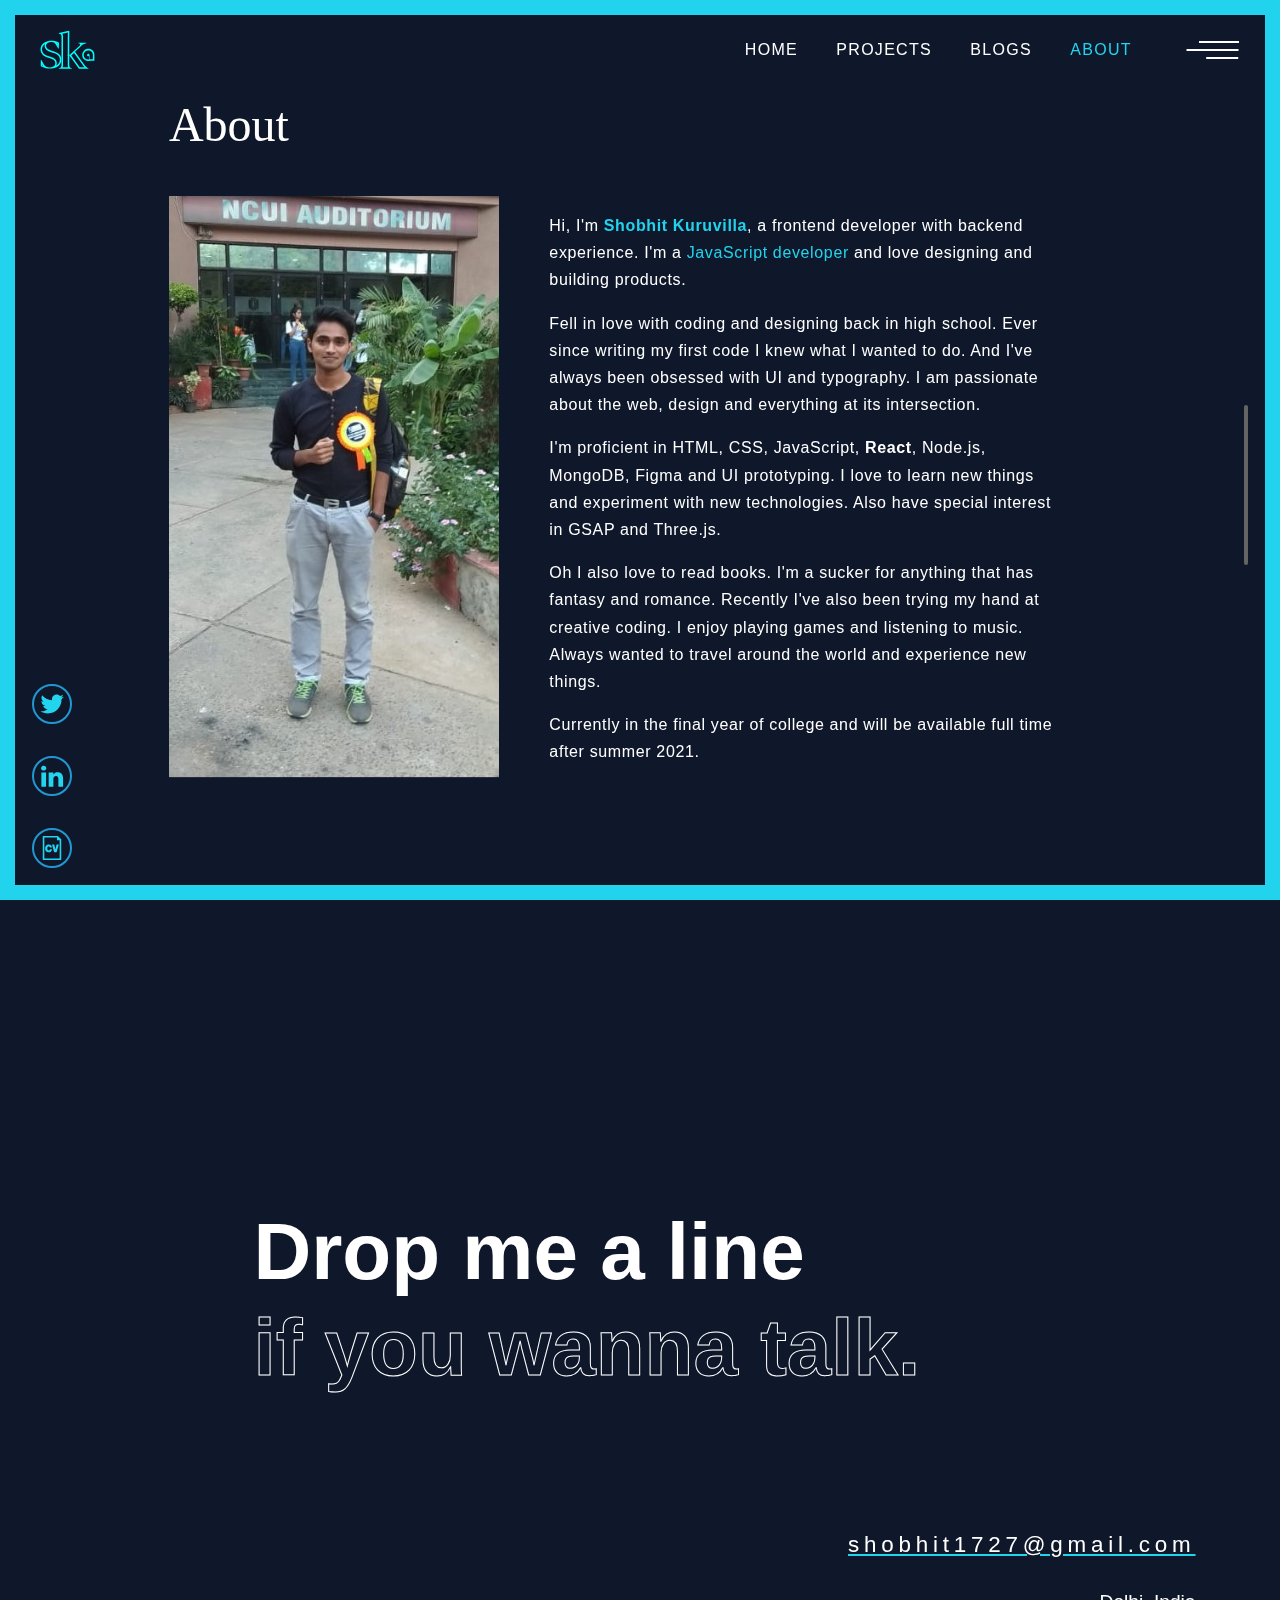
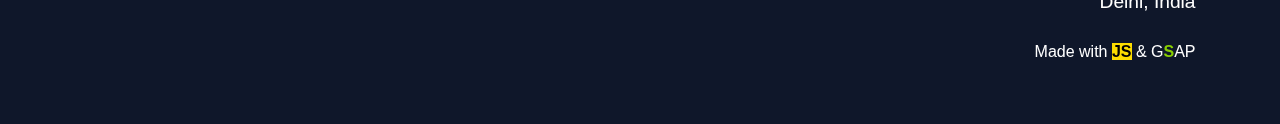
==== commit a2784d42: "feat: added scroll to position on touch and fixed typo in about pg" ====
--- a/about.html
+++ b/about.html
@@ -7,10 +7,14 @@
       name="Description"
       content="Shobhit Kuruvilla Software Developer (MERN stack) About Page"
     />
-    <title>Projects | Shobhit Kuruvilla</title>
-    <link rel="stylesheet" href="./css/normalize.css" />
-    <link rel="stylesheet" href="./css/style.css" />
-    <link rel="stylesheet" href="./css/locomotive-scroll.min.css" />
+    <title>About | Shobhit Kuruvilla</title>
+    <link rel="stylesheet" type="text/css" href="./css/normalize.min.css" />
+    <link rel="stylesheet" type="text/css" href="./css/style.min.css" />
+    <link
+      rel="stylesheet"
+      type="text/css"
+      href="./css/locomotive-scroll.min.css"
+    />
   </head>
   <body class="">
     <div id="left"></div>
@@ -189,6 +193,6 @@
     <script src="./js/locomotive-scroll.min.js"></script>
     <!-- <script src="https://cdnjs.cloudflare.com/ajax/libs/gsap/3.4.2/gsap.min.js"></script> -->
     <!-- <script src="https://cdnjs.cloudflare.com/ajax/libs/gsap/3.4.2/ScrollTrigger.min.js"></script> -->
-    <script src="./js/main.js"></script>
+    <script src="./js/index.min.js"></script>
   </body>
 </html>
--- a/css/style.min.css
+++ b/css/style.min.css
@@ -0,0 +1,1461 @@
+:root {
+  --primary-color: #22d3ee;
+  --primary-color2: #67e8f9;
+  --bcg1: #0f172a;
+  --scroll-fill: -100%;
+  --bg-color: hsl(256, 33, 10);
+  --dot-color: hsl(256, 33, 70);
+  --text-color: #fff;
+  --text-dark-color: #202020;
+  --header-height: 100px;
+  --burger-width: 40px;
+  --font-headings: Georgia, serif;
+  --v-spacing: 10vh;
+  --h-gutter: 6.6vw;
+  --easing: cubic-bezier(0.5, 0.7, 0.4, 1);
+}
+html {
+  box-sizing: border-box;
+}
+*,
+:after,
+:before {
+  box-sizing: inherit;
+}
+.hidden {
+  position: absolute;
+  overflow: hidden;
+  width: 0;
+  height: 0;
+  pointer-events: none;
+}
+#bottom,
+#left,
+#right,
+#top {
+  background: var(--primary-color);
+  position: fixed;
+  z-index: 10;
+}
+#left,
+#right {
+  top: 0;
+  bottom: 0;
+  width: 15px;
+}
+#left {
+  left: 0;
+}
+#right {
+  right: 0;
+}
+#bottom,
+#top {
+  left: 0;
+  right: 0;
+  height: 15px;
+}
+#top {
+  top: 0;
+}
+#bottom {
+  bottom: 0;
+}
+body {
+  font: 16px/1.7 Source Sans Pro, Helvetica, Helvetica Neue, Arial, sans-serif;
+  color: var(--text-dark-color);
+  background-color: var(--bcg1);
+}
+.loading {
+  width: 480px;
+  height: 150px;
+  position: absolute;
+  top: 50%;
+  left: 50%;
+  transform: translate(-50%, -50%);
+  overflow: hidden;
+}
+.villdev {
+  width: 100%;
+  height: 100%;
+  position: relative;
+  display: flex;
+  align-items: center;
+}
+.villdev__outline {
+  position: absolute;
+  width: 100%;
+  height: 100%;
+}
+.villdev__vill {
+  height: 100%;
+  transform: translateX(-50%);
+}
+.villdev__dev {
+  height: 100%;
+  transform: translateX(-39%);
+}
+.c-scrollbar {
+  z-index: 11;
+}
+.logo {
+  position: fixed;
+  left: 2.5vw;
+  height: var(--header-height);
+  width: 70px;
+  display: flex;
+  align-items: center;
+  z-index: 5;
+}
+.logo__img {
+  width: 70px;
+  height: 50px;
+  background: url(../images/sk2\ type.svg) no-repeat 50%;
+  background-size: 55px 55px;
+  display: block;
+  position: absolute;
+  transition: opacity 0.3s linear;
+  opacity: 1;
+}
+.logo__img a {
+  width: 70px;
+  height: 50px;
+  display: inline-block;
+}
+.header-bcg {
+  left: 0;
+  height: calc(var(--header-height) - 10px);
+  width: 100vw;
+  background-color: var(--bcg1);
+  z-index: 3;
+  display: none;
+  border-bottom: 1px solid rgba(103, 232, 249, 0.25);
+}
+.burger,
+.header-bcg {
+  position: fixed;
+  top: 0;
+}
+.burger {
+  width: var(--burger-width);
+  height: var(--header-height);
+  left: auto;
+  right: 2.5vw;
+  display: flex;
+  align-items: center;
+  z-index: 5;
+}
+.burger__open {
+  outline: none;
+}
+.burger__open span {
+  width: var(--burger-width);
+  height: 2px;
+  background-color: #fff;
+  margin: 6px 0;
+  display: block;
+  transition: transform 0.4s var(--easing);
+}
+.burger__desk span:nth-child(2) {
+  transform: scaleX(1.3) translateX(-5px);
+}
+.burger__desk span:nth-child(3) {
+  transform: scaleX(0.8) translateX(4px);
+}
+.burger button {
+  position: absolute;
+  border: none;
+  padding: 0;
+  height: 40px;
+  background: none;
+}
+.burger__mobile,
+.menu {
+  display: none;
+}
+.menu {
+  z-index: 4;
+  position: fixed;
+  height: 100vh;
+  width: 100%;
+  background-color: #000;
+  padding-left: calc(var(--h-gutter) * 1.5);
+  transform: scaleY(0);
+}
+.menu ul {
+  display: flex;
+  flex-direction: column;
+  align-items: flex-start;
+  justify-content: center;
+  list-style: none;
+  font-size: 7rem;
+  font-weight: 900;
+  padding-left: 0;
+}
+.menu li {
+  padding: 0;
+}
+.menu a,
+.menu li {
+  position: relative;
+  overflow: hidden;
+}
+.menu a {
+  text-decoration: none;
+  text-transform: uppercase;
+  letter-spacing: -0.2vw;
+  color: #fff;
+}
+.menu a:after {
+  display: block;
+  content: "";
+  height: 30px;
+  background: #00c9ff;
+  background: -webkit-linear-gradient(90deg, #92fe9d, #00c9ff);
+  background: linear-gradient(90deg, #92fe9d, #00c9ff);
+  position: absolute;
+  top: 45%;
+  width: 100%;
+  transform: translateX(-101%);
+}
+.menu a:hover:after {
+  transition: transform 0.3s var(--easing);
+  transform: translateX(0);
+}
+.menu a.animate-out:after {
+  transition: transform 0.3s var(--easing);
+  transform: translateX(100%);
+}
+.menu a:hover {
+  color: #2a2727;
+}
+.main-nav {
+  position: fixed;
+  top: 0;
+  right: calc(var(--h-gutter));
+  z-index: 3;
+}
+.main-nav ul {
+  list-style: none;
+  padding: 0;
+  margin: 0;
+  display: flex;
+}
+.main-nav li {
+  padding: 0;
+  margin-right: 3vw;
+  height: var(--header-height);
+  display: flex;
+  align-items: center;
+}
+.main-nav a {
+  color: var(--text-color);
+  text-decoration: none;
+  text-transform: uppercase;
+  letter-spacing: 0.1vw;
+  position: relative;
+  overflow: hidden;
+}
+.main-nav a:after {
+  display: block;
+  content: "";
+  height: 2px;
+  background-color: var(--text-color);
+  position: absolute;
+  top: 12px;
+  width: 100%;
+  transform: translateX(-101%);
+}
+.main-nav a:hover:after {
+  transition: transform 0.3s var(--easing);
+  transform: translateX(0);
+}
+.main-nav a.animate-out:after {
+  transition: transform 0.3s var(--easing);
+  transform: translateX(100%);
+}
+.main-nav .active-nav {
+  color: var(--primary-color);
+}
+.has-scrolled .burger button {
+  cursor: pointer;
+}
+.test {
+  height: 200vh;
+}
+.quick-links {
+  position: fixed;
+  bottom: 0;
+  left: 2.5vw;
+}
+.quick-links a {
+  border: 2px solid #2098d1;
+  border-radius: 50%;
+  height: 40px;
+  width: 40px;
+  display: flex;
+  align-items: center;
+  justify-content: center;
+  margin-bottom: 2.5vw;
+  background-color: var(--bcg1);
+}
+.quick-links img {
+  height: 24px;
+  width: 24px;
+  filter: brightness(0) saturate(100%) invert(69%) sepia(9%) saturate(6578%)
+    hue-rotate(152deg) brightness(108%) contrast(87%);
+}
+.quick-links a:focus,
+.quick-links a:hover {
+  transform: scale(1.1);
+  transition: transform 0.3s var(--easing);
+  background-color: transparent;
+  border-radius: 0;
+}
+.scroll-perc {
+  position: fixed;
+  right: 2.5vw;
+  top: 45%;
+  width: 4px;
+  border-radius: 5rem;
+  height: 160px;
+  background-color: #646464;
+  z-index: 3;
+  overflow: hidden;
+}
+.fill {
+  width: 100%;
+  height: 100%;
+  background: #00c9ff;
+  background: -webkit-linear-gradient(0deg, #92fe9d, #00c9ff);
+  background: linear-gradient(0deg, #92fe9d, #00c9ff);
+  transform: translateY(var(--scroll-fill));
+}
+.hero {
+  color: #fff;
+  position: relative;
+  display: flex;
+  flex-direction: column;
+  justify-content: center;
+  z-index: 2;
+  perspective: 1000px;
+  height: 100vh;
+  padding: var(--h-gutter) calc(var(--h-gutter) * 3) calc(var(--h-gutter) * 0.5);
+}
+.hero small {
+  font-size: 1.6rem;
+  font-family: var(--font-headings);
+  color: #f5d0d0;
+}
+.hero h1 {
+  font-weight: 600;
+  color: #fff;
+  font-size: 5.5rem;
+  margin-bottom: 0;
+}
+.hero h1,
+.hero h2 {
+  font-family: var(--font-headings);
+  line-height: 6rem;
+  z-index: 1;
+  margin-top: 0;
+  pointer-events: none;
+}
+.hero h2 {
+  font-weight: 400;
+  color: #858585;
+  font-size: 4.5rem;
+  margin-bottom: 1.2rem;
+}
+.hero p {
+  z-index: 1;
+  font-size: 1.2rem;
+  color: #fff;
+  font-weight: 100;
+  pointer-events: none;
+  margin: 0;
+  width: 600px;
+}
+.hero button {
+  width: 200px;
+  height: 60px;
+  margin-top: 1.6rem;
+  background-color: transparent;
+  color: #fff;
+  border: 2px solid var(--primary-color);
+  letter-spacing: 0.1vw;
+}
+.hero button a {
+  text-decoration: none;
+  color: #fff;
+  display: flex;
+  align-items: center;
+  justify-content: center;
+}
+.hero button:focus,
+.hero button:hover {
+  background-color: #17223d;
+}
+.hvr-underline-from-left {
+  display: inline-block;
+  vertical-align: middle;
+  -webkit-transform: perspective(1px) translateZ(0);
+  transform: perspective(1px) translateZ(0);
+  box-shadow: 0 0 1px transparent;
+  position: relative;
+  overflow: hidden;
+}
+.hvr-underline-from-left:before {
+  content: "";
+  position: absolute;
+  z-index: -1;
+  left: 0;
+  right: 100%;
+  bottom: 0;
+  background: #2098d1;
+  height: 4px;
+  -webkit-transition-property: right;
+  transition-property: right;
+  -webkit-transition-duration: 0.3s;
+  transition-duration: 0.3s;
+  -webkit-transition-timing-function: ease-out;
+  transition-timing-function: ease-out;
+}
+.hvr-underline-from-left:active:before,
+.hvr-underline-from-left:focus:before,
+.hvr-underline-from-left:hover:before {
+  right: 0;
+}
+.content {
+  padding: 1rem 3rem 9rem;
+  min-height: 90vh;
+  display: flex;
+  position: relative;
+  flex-direction: column;
+  align-content: center;
+  justify-content: space-between;
+}
+.content--feature {
+  justify-content: flex-start;
+  min-height: 0;
+}
+.content__breakout {
+  margin: 0 -10rem;
+  white-space: nowrap;
+  text-transform: uppercase;
+  font-family: span, serif;
+  font-weight: 200;
+  color: #dadbdb;
+}
+.italic {
+  font-style: italic;
+}
+.strokeText {
+  -webkit-text-fill-color: transparent;
+  -webkit-text-stroke-width: 1px;
+  -webkit-text-stroke-color: #fff;
+}
+.content__breakout--big {
+  font-size: 6vw;
+  font-weight: 200;
+}
+.content__breakout--medium {
+  font-size: 5vw;
+}
+.mobile-content {
+  display: none;
+}
+footer {
+  height: 100vh;
+  display: flex;
+  flex-direction: column;
+  justify-content: flex-end;
+  padding: var(--h-gutter) var(--h-gutter) calc(var(--h-gutter) * 0.5);
+}
+.footer-title {
+  color: #fff;
+  font-size: 2.5rem;
+  max-width: 1200px;
+  height: 300px;
+  padding-left: calc(var(--h-gutter) * 2);
+}
+.footer-title h1 {
+  margin: 0;
+  line-height: 6rem;
+}
+.end-content {
+  color: #fff;
+  text-align: end;
+}
+.end__email {
+  font-size: 1.4rem;
+  letter-spacing: 0.3rem;
+  font-weight: 100;
+  text-decoration: underline;
+  text-decoration-color: var(--primary-color);
+}
+.end__email:hover {
+  color: var(--primary-color);
+  text-decoration: none;
+}
+.end__loc {
+  font-size: 1.2rem;
+}
+.color__js {
+  font-weight: 600;
+  color: #000;
+  background-color: #fcdc00;
+}
+.color__gsap {
+  color: #88ce02;
+  font-weight: 600;
+}
+.mobile-links {
+  bottom: 0;
+  display: none;
+  height: calc(var(--header-height));
+  border-top: 1px solid rgba(103, 232, 249, 0.25);
+}
+.mobile-links img {
+  width: 32px;
+  height: 32px;
+  padding-bottom: 4px;
+}
+.mobile-links a {
+  color: #fff;
+  text-decoration: none;
+  font-size: 0.8rem;
+}
+.mobile-links a,
+.projects {
+  display: flex;
+  flex-direction: column;
+  align-items: center;
+}
+.projects {
+  width: 100vw;
+  padding: var(--h-gutter) calc(var(--h-gutter) * 2) calc(var(--h-gutter) * 0.5);
+}
+.projects__header {
+  align-self: flex-start;
+  color: #fff;
+  font-size: 3rem;
+  font-family: var(--font-headings);
+  margin-bottom: calc(var(--header-height) * 1);
+}
+.project {
+  width: 70%;
+  height: 400px;
+  display: flex;
+  justify-content: space-between;
+  flex-wrap: nowrap;
+  margin-bottom: calc(var(--header-height) * 3);
+}
+.project:last-child {
+  margin-bottom: 0;
+}
+.project__left {
+  width: 47%;
+  height: 100%;
+  position: relative;
+}
+.projectStrokeText {
+  -webkit-text-fill-color: var(--bcg1);
+  -webkit-text-stroke-width: 2px;
+  -webkit-text-stroke-color: #fff;
+  text-shadow: 0 0 5px var(--bcg1), 0 0 10px var(--bcg1), 0 0 20px var(--bcg1),
+    0 0 30px var(--bcg1), 0 0 40px var(--bcg1), 0 0 50px var(--bcg1),
+    0 0 60px var(--bcg1);
+}
+.project-number {
+  font-family: var(--font-headings);
+  font-size: 4rem;
+  font-weight: 600;
+  position: absolute;
+  top: 0;
+  left: -1.1rem;
+  margin: 0;
+  line-height: 1rem;
+  transform: scale(1.3);
+  z-index: 2;
+}
+.project-image {
+  width: 100%;
+  height: 100%;
+  overflow: hidden;
+  position: relative;
+}
+.project-image img {
+  width: 100%;
+  height: 100%;
+  position: absolute;
+  object-fit: cover;
+  object-position: 50% 50%;
+  transform: scale(1.1);
+  transition: transform 0.3s var(--easing);
+  filter: grayscale(0.5);
+}
+.project:hover .project-image img {
+  filter: grayscale(0);
+}
+.project-decoration-line {
+  width: 100px;
+  height: 1px;
+  background-color: #fff;
+  margin-left: 10px;
+}
+.project-stack {
+  color: #868686;
+  font-size: 0.8rem;
+  position: absolute;
+  bottom: 80px;
+  right: -90px;
+  line-height: 0;
+  width: 160px;
+  transform: rotate(90deg);
+}
+.project-stack,
+.project__right {
+  display: flex;
+  justify-content: space-between;
+}
+.project__right {
+  width: 47%;
+  height: 100%;
+  flex-direction: column;
+  align-items: flex-start;
+}
+.project-title {
+  color: #fff;
+  font-size: 4rem;
+  font-family: var(--font-headings);
+  line-height: 4rem;
+}
+.project-intro {
+  color: #fff;
+}
+.project-btns {
+  display: flex;
+  justify-content: flex-start;
+  padding-top: 16px;
+}
+.project-btns button {
+  width: 200px;
+  height: 60px;
+  background-color: transparent;
+  color: #fff;
+  border: 2px solid #cfcfcf;
+  margin-right: 16px;
+  letter-spacing: 0.2vw;
+  position: relative;
+}
+.project-btns button:focus,
+.project-btns button:hover {
+  background-color: #17223d;
+}
+.project-btns a {
+  width: 100%;
+  height: 100%;
+  display: flex;
+  align-items: center;
+  justify-content: center;
+  text-decoration: none;
+  color: #fff;
+}
+.project-btns .demo-btn {
+  border-color: var(--primary-color);
+}
+.blogs {
+  width: 100vw;
+  display: flex;
+  flex-direction: column;
+  align-items: center;
+  padding: var(--h-gutter) calc(var(--h-gutter) * 2) calc(var(--h-gutter) * 0.5);
+}
+.blogs-header {
+  align-self: flex-start;
+  color: #fff;
+  font-size: 3rem;
+  font-family: var(--font-headings);
+  padding-bottom: calc(var(--header-height) * 0.3);
+  border-bottom: 4px solid #fff;
+  width: 100%;
+}
+.blog {
+  text-decoration: none;
+  width: 100%;
+  padding-top: calc(var(--header-height) * 0.3);
+  display: flex;
+  justify-content: space-between;
+  align-items: center;
+  position: relative;
+  cursor: pointer;
+}
+.blog:after {
+  position: absolute;
+  top: 100%;
+  left: 0;
+  width: 100%;
+  height: 1px;
+  background: #fff;
+  content: "";
+  opacity: 0;
+  transition: height 0.3s, opacity 0.3s, transform 0.3s;
+  transform: translateY(-10px);
+}
+.blog:hover:after {
+  height: 3px;
+  opacity: 1;
+  transform: translateY(0);
+}
+.blog:hover {
+  background-color: #101a30;
+}
+.blog__left {
+  display: flex;
+}
+.blog-title {
+  color: #ddd9d9;
+  font-size: 2rem;
+  font-weight: 500;
+  letter-spacing: 0.2vw;
+}
+.blog-tags {
+  padding-left: 32px;
+  display: flex;
+  align-items: center;
+}
+.blog-tag {
+  color: grey;
+  margin-left: 16px;
+  background-color: #182644;
+  padding-left: 4px;
+  padding-right: 4px;
+  border-radius: 4px;
+}
+.blog__right {
+  display: flex;
+  align-items: center;
+}
+.blog-date {
+  color: #696969;
+  letter-spacing: 0.2vw;
+}
+.blog-link-icon {
+  padding-left: 32px;
+}
+.article {
+  width: 100vw;
+  display: flex;
+  flex-direction: column;
+  align-items: flex-start;
+  padding: var(--h-gutter) calc(var(--h-gutter) * 2) calc(var(--h-gutter) * 0.5);
+}
+.article__tags {
+  color: #c4c4c4;
+  display: flex;
+}
+.article-tag {
+  margin-right: 8px;
+  background-color: #182644;
+  border-radius: 4px;
+  padding-left: 8px;
+  padding-right: 8px;
+}
+.article__title {
+  color: #fff;
+  font-size: 3rem;
+  font-family: var(--font-headings);
+}
+.article__date {
+  color: grey;
+}
+.article__main-image {
+  width: 100%;
+  height: 400px;
+  overflow: hidden;
+  position: relative;
+  padding-top: calc(var(--header-height) * 0.5);
+}
+.article__main-image img {
+  width: 100%;
+  height: 100%;
+  position: absolute;
+  object-fit: cover;
+  object-position: 50% 50%;
+}
+.article__text {
+  color: #fff;
+  padding-top: calc(var(--header-height) * 0.3);
+}
+.horizontal-line {
+  width: 100%;
+  background-color: #fff;
+  height: 4px;
+  margin-top: calc(var(--header-height) * 0.3);
+}
+.article__btns {
+  display: flex;
+  width: 100%;
+  justify-content: space-between;
+  padding-top: calc(var(--header-height) * 0.3);
+}
+.article-btn {
+  width: 200px;
+  height: 60px;
+  background-color: transparent;
+}
+.article-btn a {
+  text-decoration: none;
+  color: #fff;
+  letter-spacing: 0.2vw;
+  width: 100%;
+  height: 100%;
+  display: flex;
+  align-items: center;
+  justify-content: center;
+}
+.about {
+  width: 100vw;
+  display: flex;
+  flex-direction: column;
+  align-items: flex-start;
+  padding: var(--h-gutter) calc(var(--h-gutter) * 2) calc(var(--h-gutter) * 0.5);
+}
+.about-header {
+  align-self: flex-start;
+  color: #fff;
+  font-size: 3rem;
+  font-family: var(--font-headings);
+  padding-bottom: calc(var(--header-height) * 0.3);
+  width: 100%;
+}
+.about-content {
+  display: flex;
+  justify-content: flex-start;
+}
+.about-content__left {
+  width: 60%;
+  color: #fff;
+  order: 2;
+  padding-left: calc(var(--h-gutter) * 0.6);
+}
+.about-content__right {
+  width: 25%;
+  order: 1;
+}
+.about-image-wrapper {
+  width: 100%;
+  height: 100%;
+  overflow: hidden;
+  position: relative;
+}
+.about-content__right img {
+  width: 100%;
+  height: 100%;
+  position: absolute;
+  object-fit: cover;
+  object-position: 50% 50%;
+}
+.about-content-text {
+  letter-spacing: 0.05vw;
+}
+.bold {
+  font-weight: 700;
+}
+.colorPrimary {
+  color: var(--primary-color);
+}
+@media (max-width: 1840.98px) {
+  .hero {
+    padding: var(--h-gutter) calc(var(--h-gutter) * 2)
+      calc(var(--h-gutter) * 0.5);
+  }
+  .hero small {
+    font-size: 1.6rem;
+  }
+  .hero h1 {
+    font-size: 5.2rem;
+  }
+  .hero h2 {
+    font-size: 4.2rem;
+  }
+  .hero p {
+    font-size: 1.2rem;
+  }
+  .burger {
+    right: 3vw;
+  }
+  .menu ul {
+    font-size: 6rem;
+    padding-top: var(--header-height);
+  }
+  .menu a:after {
+    height: 25px;
+  }
+  .project-title {
+    font-size: 3rem;
+  }
+  .project-btns button {
+    width: 165px;
+  }
+  .about-content__right {
+    width: 30%;
+  }
+}
+@media (max-width: 1440.98px) {
+  .hero {
+    padding: var(--h-gutter) calc(var(--h-gutter) * 1.5)
+      calc(var(--h-gutter) * 0.5);
+  }
+  .hero small {
+    font-size: 1.5rem;
+  }
+  .hero h1 {
+    font-size: 4.8rem;
+  }
+  .hero h2 {
+    font-size: 3.8rem;
+  }
+  .hero p {
+    font-size: 1.1rem;
+  }
+  .burger {
+    right: 3.2vw;
+  }
+  .main-nav {
+    right: calc(var(--h-gutter) * 1.3);
+  }
+  .menu ul {
+    font-size: 6rem;
+    padding-top: calc(var(--header-height) * 0.5);
+  }
+  .menu a:after {
+    height: 25px;
+  }
+  .project-title {
+    font-size: 2.5rem;
+    line-height: 3rem;
+  }
+  .project-btns button {
+    width: 160px;
+    height: 55px;
+  }
+  .blogs {
+    padding-left: calc(var(--h-gutter) * 1.75);
+    padding-right: calc(var(--h-gutter) * 1.75);
+  }
+  .blog-title {
+    font-size: 1.8rem;
+  }
+  .blog-date {
+    letter-spacing: 0.1vw;
+  }
+  .article {
+    padding-top: calc(var(--h-gutter) * 1.5);
+  }
+  .about-content__right {
+    width: 35%;
+  }
+}
+@media (max-width: 1199.98px) {
+  .hero {
+    padding: var(--h-gutter) calc(var(--h-gutter) * 1.6)
+      calc(var(--h-gutter) * 0.5);
+  }
+  .hero small {
+    font-size: 1.4rem;
+  }
+  .hero h1 {
+    font-size: 4.2rem;
+    line-height: 5rem;
+  }
+  .hero h2 {
+    font-size: 3.2rem;
+    line-height: 5rem;
+  }
+  .hero p {
+    font-size: 1.1rem;
+  }
+  .burger {
+    right: 3.5vw;
+  }
+  .main-nav {
+    right: calc(var(--h-gutter) * 1.5);
+  }
+  .menu ul {
+    font-size: 5.5rem;
+    padding-top: var(--header-height);
+  }
+  .menu a:after {
+    height: 25px;
+  }
+  .quick-links {
+    bottom: 1vw;
+  }
+  .project-title {
+    font-size: 2rem;
+    line-height: 2rem;
+  }
+  .project-btns button {
+    width: 120px;
+    height: 50px;
+  }
+  .project-intro {
+    line-height: 1.5rem;
+  }
+  .projects__header {
+    margin-top: calc(var(--header-height) * 0.3);
+  }
+  .projects {
+    padding-left: calc(var(--h-gutter) * 1.75);
+    padding-right: calc(var(--h-gutter) * 1.75);
+  }
+  .blogs {
+    padding-left: calc(var(--h-gutter) * 1.5);
+    padding-right: calc(var(--h-gutter) * 1.5);
+  }
+  .blog-title {
+    font-size: 1.6rem;
+  }
+  .blog-date {
+    letter-spacing: 0.1vw;
+  }
+  .blogs-header {
+    margin-top: calc(var(--header-height) * 0.3);
+  }
+  .article-btn {
+    width: 160px;
+  }
+  .article-btn a {
+    letter-spacing: 0;
+  }
+  .about-header {
+    margin-top: calc(var(--header-height) * 0.3);
+  }
+}
+@media (max-width: 991.98px) {
+  .hero {
+    padding: var(--h-gutter) calc(var(--h-gutter) * 1.5)
+      calc(var(--h-gutter) * 0.5);
+  }
+  .hero small {
+    font-size: 1.3rem;
+  }
+  .hero h1 {
+    font-size: 3.6rem;
+    line-height: 4rem;
+  }
+  .hero h2 {
+    font-size: 2.5rem;
+    line-height: 4rem;
+  }
+  .hero p {
+    font-size: 1.1rem;
+    width: 500px;
+  }
+  .burger {
+    right: 4vw;
+  }
+  .main-nav {
+    right: calc(var(--h-gutter) * 2);
+  }
+  .footer-title {
+    font-size: 2.2rem;
+  }
+  .footer-title h1:nth-child(2) {
+    font-size: 4rem;
+  }
+  .menu ul {
+    font-size: 5rem;
+    padding-top: var(--header-height);
+  }
+  .menu a:after {
+    height: 20px;
+  }
+  .menu a:hover {
+    color: #3b3838;
+  }
+  .quick-links {
+    left: 4vw;
+    bottom: 2vw;
+  }
+  .project-title {
+    font-size: 2rem;
+    line-height: 2rem;
+  }
+  .project-intro {
+    line-height: 1.4rem;
+  }
+  .project-btns button {
+    width: 100px;
+    height: 50px;
+  }
+  .projects__header {
+    margin-top: calc(var(--header-height) * 0.4);
+  }
+  .projects {
+    padding-left: calc(var(--h-gutter) * 1.3);
+    padding-right: calc(var(--h-gutter) * 1.3);
+  }
+  .blogs {
+    padding-left: calc(var(--h-gutter) * 1.5);
+    padding-right: calc(var(--h-gutter) * 1.5);
+  }
+  .blog-title {
+    font-size: 1.6rem;
+  }
+  .blog-date {
+    letter-spacing: 0.1vw;
+  }
+  .blogs-header {
+    margin-top: calc(var(--header-height) * 0.4);
+  }
+  .blog-tags {
+    padding-left: 8px;
+  }
+  .blog-tag {
+    font-size: 0.8rem;
+    padding-left: 4px;
+  }
+  .blog-link-icon {
+    padding-left: 16px;
+  }
+  .article {
+    padding-top: calc(var(--h-gutter) * 1.75);
+  }
+  .article__title {
+    line-height: 4.25rem;
+  }
+  .article-btn {
+    width: 150px;
+  }
+  .about-content {
+    display: block;
+  }
+  .about-content__right {
+    width: 50%;
+    height: 400px;
+    float: left;
+    padding-right: 32px;
+    padding-bottom: 32px;
+  }
+  .about-content__left {
+    width: 100%;
+    padding-left: 0;
+  }
+  .about-header {
+    margin-top: calc(var(--header-height) * 0.4);
+  }
+  .content {
+    display: none;
+  }
+  .mobile-content {
+    display: block;
+    color: #fff;
+    text-transform: uppercase;
+    font-family: span, serif;
+    font-weight: 200;
+    color: #dadbdb;
+    font-size: 2.2rem;
+  }
+  .mobile-content p {
+    display: flex;
+    flex-direction: column;
+    justify-content: center;
+    align-items: center;
+  }
+}
+@media (max-width: 767.98px) {
+  .hero {
+    padding: var(--h-gutter) calc(var(--h-gutter) * 1.8)
+      calc(var(--h-gutter) * 0.5);
+  }
+  .hero small {
+    font-size: 1.3rem;
+  }
+  .hero h1 {
+    font-size: 3rem;
+    line-height: 4rem;
+  }
+  .hero h2 {
+    font-size: 1.9rem;
+    line-height: 3rem;
+  }
+  .hero p {
+    font-size: 1rem;
+    width: 450px;
+  }
+  .burger {
+    right: 5vw;
+  }
+  .main-nav {
+    right: calc(var(--h-gutter) * 2.5);
+  }
+  #left,
+  #right {
+    top: 0;
+    bottom: 0;
+    width: 10px;
+  }
+  #bottom,
+  #top {
+    left: 0;
+    right: 0;
+    height: 10px;
+  }
+  .footer-title {
+    font-size: 1.5rem;
+  }
+  .footer-title h1:nth-child(2) {
+    font-size: 3rem;
+  }
+  .menu ul {
+    font-size: 4rem;
+    padding-top: var(--header-height);
+  }
+  .menu a:after {
+    height: 15px;
+  }
+  .menu a:hover {
+    color: #3b3838;
+  }
+  .quick-links {
+    left: 4vw;
+    bottom: 2vw;
+  }
+  .project-title {
+    font-size: 2rem;
+    line-height: 2rem;
+    padding-top: calc(var(--header-height) * 0.2);
+  }
+  .project-btns button {
+    width: 120px;
+    height: 50px;
+  }
+  .projects__header {
+    margin-top: calc(var(--header-height) * 0.4);
+  }
+  .project-intro {
+    line-height: 1.3rem;
+    padding-top: calc(var(--header-height) * 0.1);
+  }
+  .projects {
+    padding-left: calc(var(--h-gutter) * 1.5);
+    padding-right: calc(var(--h-gutter) * 1.5);
+  }
+  .project {
+    flex-direction: column;
+  }
+  .project__left,
+  .project__right {
+    width: 100%;
+  }
+  .project-image {
+    height: 250px;
+  }
+  .blogs {
+    padding-left: calc(var(--h-gutter) * 1.75);
+    padding-right: calc(var(--h-gutter) * 1.75);
+  }
+  .blog-title {
+    font-size: 1.4rem;
+  }
+  .blog-date {
+    letter-spacing: 0.2vw;
+    color: #c2c2c2;
+  }
+  .blogs-header {
+    margin-top: calc(var(--header-height) * 0.4);
+  }
+  .blog-link-icon {
+    padding-left: 12px;
+    display: none;
+  }
+  .blog {
+    flex-direction: column;
+    align-items: flex-start;
+    padding-bottom: calc(var(--header-height) * 0.1);
+    border-bottom: 1px solid #172442;
+  }
+  .blog__left {
+    justify-content: space-between;
+    width: 100%;
+  }
+  .blog__right {
+    width: 100%;
+    justify-content: flex-end;
+    align-items: flex-start;
+  }
+  .article {
+    padding-top: calc(var(--h-gutter) * 2.25);
+  }
+  .article__title {
+    line-height: 4rem;
+  }
+  .article-btn {
+    width: 140px;
+    height: 50px;
+  }
+  .about-header {
+    margin-top: calc(var(--header-height) * 0.4);
+  }
+}
+@media (max-width: 575.98px) {
+  .header-bcg {
+    display: block;
+  }
+  .hero {
+    padding: var(--h-gutter) calc(var(--h-gutter) * 2.3)
+      calc(var(--h-gutter) * 0.5);
+    align-items: center;
+    justify-content: center;
+  }
+  .hero small {
+    margin-top: 2rem;
+    font-size: 1.1rem;
+    width: 300px;
+  }
+  .hero h1 {
+    font-size: 3.2rem;
+    line-height: 3.5rem;
+    width: 300px;
+  }
+  .hero h2 {
+    font-size: 2rem;
+    line-height: 2.5rem;
+    width: 300px;
+  }
+  .hero p {
+    font-size: 1rem;
+    width: 300px;
+  }
+  .hero button {
+    width: 300px;
+    height: 50px;
+  }
+  .burger {
+    right: 5vw;
+  }
+  .burger__desk {
+    display: none;
+  }
+  .burger__mobile {
+    display: block;
+  }
+  .burger button {
+    cursor: pointer;
+  }
+  #left,
+  #right {
+    top: 0;
+    bottom: 0;
+    width: 5px;
+  }
+  #bottom,
+  #top {
+    left: 0;
+    right: 0;
+    height: 5px;
+  }
+  .main-nav,
+  .quick-links {
+    display: none;
+  }
+  .footer-title {
+    font-size: 1.2rem;
+    padding-left: 0;
+  }
+  .footer-title h1:nth-child(2) {
+    font-size: 2rem;
+  }
+  .mobile-links {
+    display: flex;
+    justify-content: space-around;
+    align-items: center;
+  }
+  .menu ul {
+    font-size: 2.8rem;
+    padding-top: var(--header-height);
+  }
+  .menu a:after {
+    height: 15px;
+  }
+  .menu a:hover {
+    color: #3b3838;
+  }
+  .project-title {
+    font-size: 2rem;
+    line-height: 2rem;
+    padding-top: calc(var(--header-height) * 0.2);
+  }
+  .project-btns button {
+    width: 100px;
+    height: 50px;
+  }
+  .projects__header {
+    margin-top: calc(var(--header-height) * 0.8);
+    margin-bottom: calc(var(--header-height) * 0.4);
+    font-size: 2rem;
+  }
+  .project-intro {
+    line-height: 1.3rem;
+    padding-top: calc(var(--header-height) * 0.1);
+  }
+  .projects {
+    padding-left: calc(var(--h-gutter) * 1.5);
+    padding-right: calc(var(--h-gutter) * 1.5);
+  }
+  .project {
+    flex-direction: column;
+  }
+  .project__left,
+  .project__right {
+    width: 100%;
+  }
+  .project-image {
+    height: 200px;
+  }
+  .blogs {
+    padding-left: calc(var(--h-gutter) * 1.75);
+    padding-right: calc(var(--h-gutter) * 1.75);
+  }
+  .blog-title {
+    font-size: 1.4rem;
+    line-height: 1.4rem;
+  }
+  .blogs-header {
+    margin-top: calc(var(--header-height) * 0.8);
+    font-size: 2rem;
+  }
+  .blog-link-icon {
+    padding-left: 12px;
+    display: none;
+  }
+  .blog {
+    flex-direction: column;
+  }
+  .article {
+    padding-top: calc(var(--h-gutter) * 4);
+  }
+  .article__title {
+    line-height: 4rem;
+  }
+  .article-btn {
+    width: 130px;
+    height: 40px;
+  }
+  .article-btn a {
+    width: 100%;
+    height: 100%;
+    display: flex;
+    align-items: center;
+    justify-content: center;
+  }
+  .about-header {
+    margin-top: calc(var(--header-height) * 0.6);
+  }
+  .about-content__right {
+    display: none;
+  }
+}
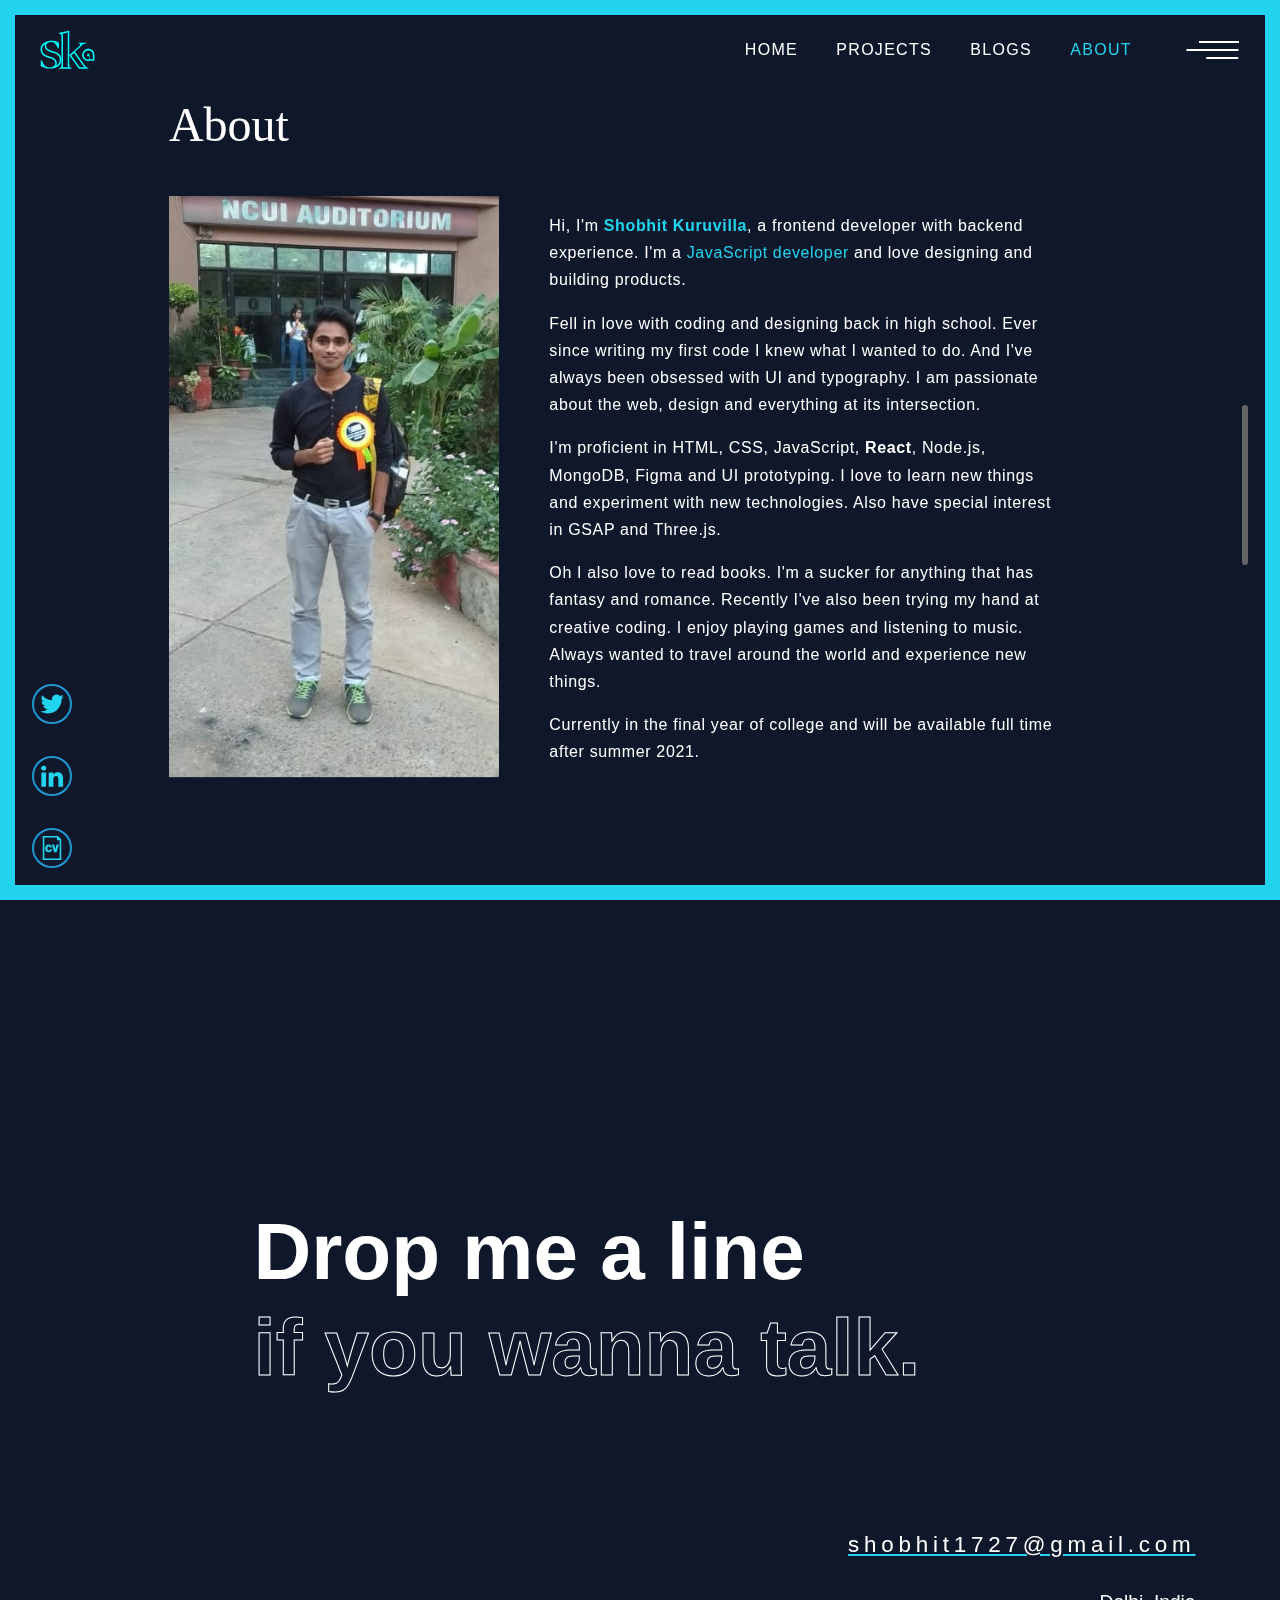
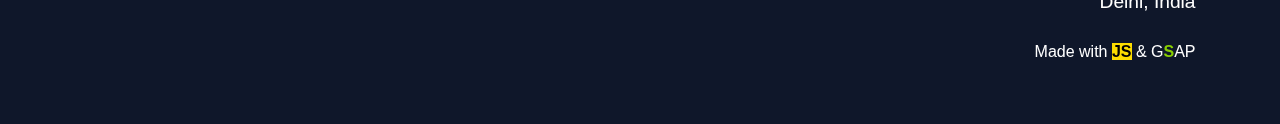
==== commit c492b11c: "fix: updated twitter link" ====
--- a/about.html
+++ b/about.html
@@ -127,7 +127,7 @@
         </div>
         <div class="mobile-links">
           <a
-            href="https://twitter.com/ksyrill"
+            href="https://twitter.com/ShobhitK_"
             target="_blank"
             rel="noopener noreferrer"
           >
@@ -154,7 +154,7 @@
       <div class="quick-links__twitter">
         <a
           aria-label="Twitter"
-          href="https://twitter.com/ksyrill"
+          href="https://twitter.com/ShobhitK_"
           target="_blank"
           rel="noopener noreferrer"
         >
--- a/css/style.min.css
+++ b/css/style.min.css
@@ -66,6 +66,14 @@
   color: var(--text-dark-color);
   background-color: var(--bcg1);
 }
+::-moz-selection {
+  color: #f51720;
+  background: #f8d210;
+}
+::selection {
+  color: #f51720;
+  background: #f8d210;
+}
 .loading {
   width: 480px;
   height: 150px;
@@ -169,8 +177,7 @@
   height: 40px;
   background: none;
 }
-.burger__mobile,
-.menu {
+.burger__mobile {
   display: none;
 }
 .menu {
@@ -181,6 +188,9 @@
   background-color: #000;
   padding-left: calc(var(--h-gutter) * 1.5);
   transform: scaleY(0);
+  display: flex;
+  align-items: center;
+  display: none;
 }
 .menu ul {
   display: flex;
@@ -316,7 +326,7 @@
   position: fixed;
   right: 2.5vw;
   top: 45%;
-  width: 4px;
+  width: 6px;
   border-radius: 5rem;
   height: 160px;
   background-color: #646464;
@@ -888,7 +898,6 @@
   }
   .menu ul {
     font-size: 6rem;
-    padding-top: var(--header-height);
   }
   .menu a:after {
     height: 25px;
@@ -928,7 +937,6 @@
   }
   .menu ul {
     font-size: 6rem;
-    padding-top: calc(var(--header-height) * 0.5);
   }
   .menu a:after {
     height: 25px;
@@ -985,7 +993,6 @@
   }
   .menu ul {
     font-size: 5.5rem;
-    padding-top: var(--header-height);
   }
   .menu a:after {
     height: 25px;
@@ -1068,7 +1075,6 @@
   }
   .menu ul {
     font-size: 5rem;
-    padding-top: var(--header-height);
   }
   .menu a:after {
     height: 20px;
@@ -1212,7 +1218,6 @@
   }
   .menu ul {
     font-size: 4rem;
-    padding-top: var(--header-height);
   }
   .menu a:after {
     height: 15px;
@@ -1376,7 +1381,6 @@
   }
   .menu ul {
     font-size: 2.8rem;
-    padding-top: var(--header-height);
   }
   .menu a:after {
     height: 15px;
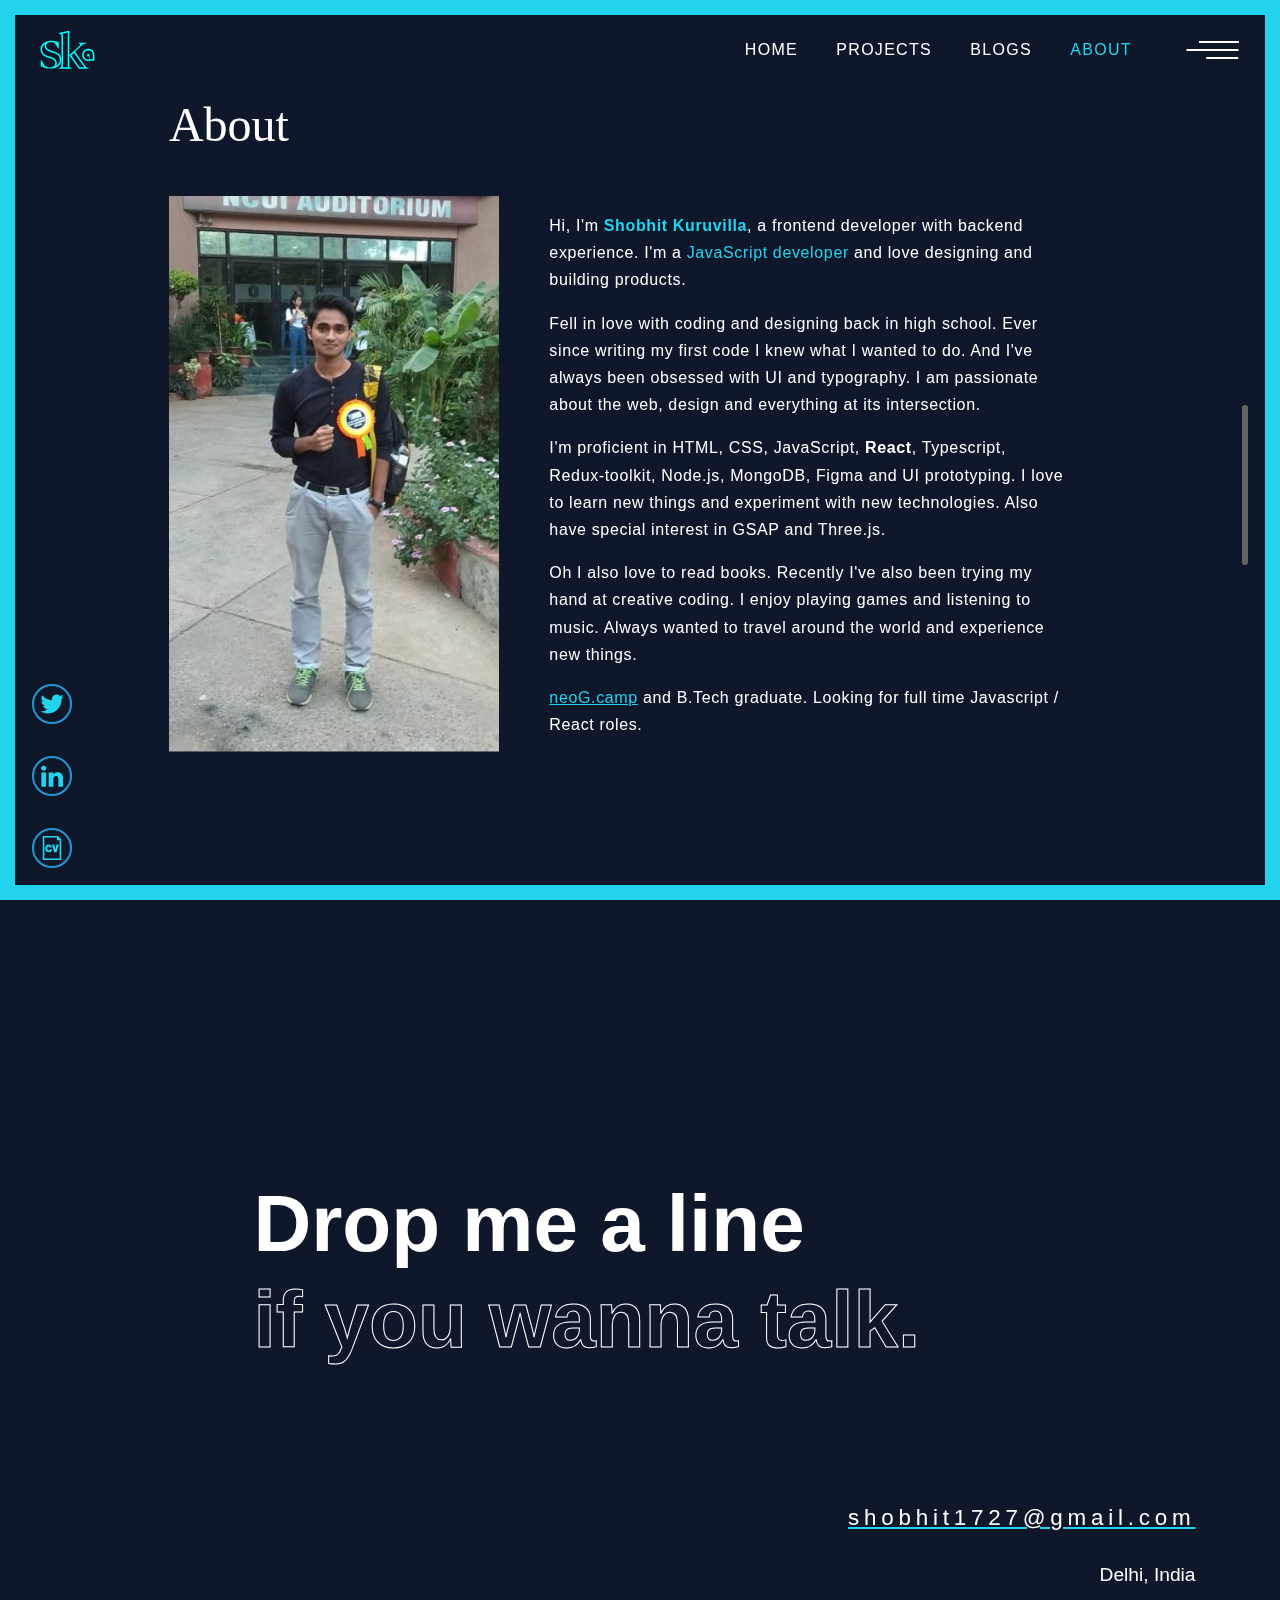
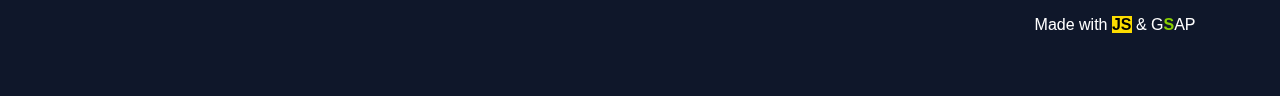
==== commit 165529d0: "doc: updated project desc, resume and fixed link" ====
--- a/about.html
+++ b/about.html
@@ -9,7 +9,8 @@
     />
     <title>About | Shobhit Kuruvilla</title>
     <link rel="stylesheet" type="text/css" href="./css/normalize.min.css" />
-    <link rel="stylesheet" type="text/css" href="./css/style.min.css" />
+    <!-- <link rel="stylesheet" type="text/css" href="./css/style.min.css" /> -->
+    <link rel="stylesheet" type="text/css" href="./css/style.css" />
     <link
       rel="stylesheet"
       type="text/css"
@@ -92,20 +93,27 @@
             </p>
             <p class="about-content-text">
               I'm proficient in HTML, CSS, JavaScript,
-              <span class="bold">React</span>, Node.js, MongoDB, Figma and UI
-              prototyping. I love to learn new things and experiment with new
-              technologies. Also have special interest in GSAP and Three.js.
-            </p>
-            <p class="about-content-text">
-              Oh I also love to read books. I'm a sucker for anything that has
-              fantasy and romance. Recently I've also been trying my hand at
-              creative coding. I enjoy playing games and listening to music.
-              Always wanted to travel around the world and experience new
+              <span class="bold">React</span>, Typescript, Redux-toolkit,
+              Node.js, MongoDB, Figma and UI prototyping. I love to learn new
+              things and experiment with new technologies. Also have special
+              interest in GSAP and Three.js.
+            </p>
+            <p class="about-content-text">
+              Oh I also love to read books. Recently I've also been trying my
+              hand at creative coding. I enjoy playing games and listening to
+              music. Always wanted to travel around the world and experience new
               things.
             </p>
             <p class="about-content-text">
-              Currently in the final year of college and will be available full
-              time after summer 2021.
+              <a
+                href="https://neog.camp/"
+                target="_blank"
+                rel="noopener noreferrer"
+                class="colorPrimary"
+                >neoG.camp</a
+              >
+              and B.Tech graduate. Looking for full time Javascript / React
+              roles.
             </p>
           </div>
         </div>
--- a/css/style.min.css
+++ b/css/style.min.css
@@ -1420,6 +1420,9 @@
   .project-image {
     height: 200px;
   }
+  .project-image img {
+    filter: grayscale(0);
+  }
   .blogs {
     padding-left: calc(var(--h-gutter) * 1.75);
     padding-right: calc(var(--h-gutter) * 1.75);
--- a/css/style.css
+++ b/css/style.css
@@ -0,0 +1,1803 @@
+/* --------------initail setup--------------------- */
+/* custom variables */
+:root {
+  --primary-color: #22d3ee;
+  --primary-color2: #67e8f9;
+  /* --bcg-offwhite: #f1f5f9; */
+  --bcg1: #0f172a;
+  --scroll-fill: -100%;
+  --bg-color: hsl(256, 33, 10);
+  --dot-color: hsl(256, 33, 70);
+
+  /* test */
+  --text-color: white;
+  --text-dark-color: #202020;
+  --header-height: 100px;
+  --burger-width: 40px;
+  --font-headings: Georgia, serif;
+
+  --v-spacing: 10vh;
+  --h-gutter: 6.6vw;
+
+  --easing: cubic-bezier(0.5, 0.7, 0.4, 1);
+}
+/* border box */
+html {
+  box-sizing: border-box;
+}
+*,
+*:before,
+*:after {
+  box-sizing: inherit;
+}
+.hidden {
+  position: absolute;
+  overflow: hidden;
+  width: 0;
+  height: 0;
+  pointer-events: none;
+}
+
+/* body border method 2 */
+#top,
+#bottom,
+#left,
+#right {
+  background: var(--primary-color);
+  position: fixed;
+  z-index: 10;
+}
+#left,
+#right {
+  top: 0;
+  bottom: 0;
+  width: 15px;
+}
+#left {
+  left: 0;
+}
+#right {
+  right: 0;
+}
+
+#top,
+#bottom {
+  left: 0;
+  right: 0;
+  height: 15px;
+}
+#top {
+  top: 0;
+}
+#bottom {
+  bottom: 0;
+}
+
+body {
+  font: 16px/1.7 "Source Sans Pro", Helvetica, Helvetica Neue, Arial, sans-serif;
+  color: var(--text-dark-color);
+  background-color: var(--bcg1);
+}
+::-moz-selection {
+  /* Code for Firefox */
+  color: #f51720;
+  background: #f8d210;
+}
+
+::selection {
+  /* color: red; */
+  color: #f51720;
+  background: #f8d210;
+}
+
+/* ------------------------loading animation styles------------------ */
+/* loading container */
+.loading {
+  width: 480px;
+  height: 150px;
+  position: absolute;
+  top: 50%;
+  left: 50%;
+  transform: translate(-50%, -50%);
+  overflow: hidden;
+}
+/* villdev wrapper */
+.villdev {
+  width: 100%;
+  height: 100%;
+  /* padding-bottom: 56.25%; */
+  position: relative;
+  display: flex;
+  align-items: center;
+}
+.villdev__outline {
+  position: absolute;
+  width: 100%;
+  height: 100%;
+}
+
+.villdev__vill {
+  height: 100%;
+  transform: translateX(-50%);
+}
+.villdev__dev {
+  height: 100%;
+  transform: translateX(-39%);
+}
+
+/* scrollbar */
+.c-scrollbar {
+  z-index: 11;
+  /* background-color: black; */
+}
+
+/* --------------------logo------------------ */
+.logo {
+  position: fixed;
+  /* left: var(--h-gutter); */
+  left: 2.5vw;
+  height: var(--header-height);
+  width: 70px;
+  /* width: var(--burger-width);
+  height: var(--header-height); */
+  display: flex;
+  align-items: center;
+  z-index: 5;
+  /* pointer-events: none; */
+}
+.logo__img {
+  width: 70px;
+  height: 50px;
+  background: url("../images/sk2 type.svg") no-repeat center;
+  background-size: 55px 55px;
+  display: block;
+  position: absolute;
+  /* left: 1.2vw; */
+  transition: opacity 0.3s linear;
+  opacity: 1;
+}
+.logo__img a {
+  width: 70px;
+  height: 50px;
+  display: inline-block;
+}
+
+/* ---------------------header bcg------------------------ */
+.header-bcg {
+  position: fixed;
+  top: 0;
+  left: 0;
+  height: calc(var(--header-height) - 10px);
+  width: 100vw;
+  background-color: var(--bcg1);
+  z-index: 3;
+  display: none;
+  border-bottom: 1px solid #67e8f93f;
+}
+
+/* ----------------menu burger------------------------ */
+.burger {
+  width: var(--burger-width);
+  height: var(--header-height);
+  position: fixed;
+  top: 0;
+  left: auto;
+  /* right: calc(var(--h-gutter) - 20px); */
+  right: 2.5vw;
+  display: flex;
+  align-items: center;
+  z-index: 5;
+}
+.burger__open {
+  outline: none;
+}
+.burger__open span {
+  width: var(--burger-width);
+  height: 2px;
+  background-color: #fff;
+  margin: 6px 0;
+  display: block;
+  transition: transform 0.4s var(--easing);
+}
+
+/* ! use direct class instead of nth child */
+.burger__desk span:nth-child(2) {
+  transform: scaleX(1.3) translateX(-5px);
+}
+.burger__desk span:nth-child(3) {
+  transform: scaleX(0.8) translateX(4px);
+}
+
+.burger button {
+  position: absolute;
+  /* cursor: pointer; */
+  border: none;
+  padding: 0;
+  height: 40px;
+  background: none;
+  /* display: flex;
+  flex-direction: column; */
+}
+.burger__mobile {
+  display: none;
+}
+/* ---------------------full screen menu overlay--------------------- */
+.menu {
+  z-index: 4;
+  position: fixed;
+  height: 100vh;
+  width: 100%;
+  background-color: black;
+  padding-left: calc(var(--h-gutter) * 1.5);
+  /* transform: translateY(-800px); */
+  transform: scaleY(0);
+  display: flex;
+  align-items: center;
+  display: none;
+}
+
+.menu ul {
+  display: flex;
+  flex-direction: column;
+  align-items: flex-start;
+  justify-content: center;
+  list-style: none;
+  font-size: 7rem;
+  font-weight: 900;
+  /* line-height: 12rem; */
+  /* overflow: hidden; */
+  padding-left: 0;
+}
+
+.menu li {
+  padding: 0;
+  position: relative;
+  overflow: hidden;
+}
+
+.menu a {
+  text-decoration: none;
+  text-transform: uppercase;
+  letter-spacing: -0.2vw;
+  /* color: transparent; */
+  color: white;
+  position: relative;
+  overflow: hidden;
+}
+
+.menu a::after {
+  display: block;
+  content: "";
+  /* height: 2px; */
+  height: 30px;
+  /* background-color: var(--text-color); */
+  background: #00c9ff;
+  background: -webkit-linear-gradient(to right, #92fe9d, #00c9ff);
+  background: linear-gradient(to right, #92fe9d, #00c9ff);
+
+  position: absolute;
+  /* bottom: 0; */
+  /* top: 12px; */
+  top: 45%;
+  width: 100%;
+  transform: translateX(-101%);
+}
+.menu a:hover::after {
+  transition: transform 0.3s var(--easing);
+  transform: translateX(0);
+}
+.menu a.animate-out::after {
+  transition: transform 0.3s var(--easing);
+  transform: translateX(100%);
+}
+.menu a:hover {
+  color: #2a2727;
+}
+
+/* ---------------navigation--------------------------- */
+.main-nav {
+  position: fixed;
+  top: 0;
+  /* right: calc(var(--h-gutter) + 3vw); */
+  right: calc(var(--h-gutter));
+  z-index: 3;
+}
+.main-nav ul {
+  list-style: none;
+  padding: 0;
+  margin: 0;
+  display: flex;
+}
+.main-nav li {
+  padding: 0;
+  margin-right: 3vw;
+  height: var(--header-height);
+  display: flex;
+  align-items: center;
+}
+.main-nav a {
+  color: var(--text-color);
+  text-decoration: none;
+  text-transform: uppercase;
+  letter-spacing: 0.1vw;
+  position: relative;
+  overflow: hidden;
+}
+.main-nav a:after {
+  display: block;
+  content: "";
+  height: 2px;
+  background-color: var(--text-color);
+  position: absolute;
+  /* bottom: 0; */
+  top: 12px;
+  /* top: 50%; */
+  width: 100%;
+  transform: translateX(-101%);
+}
+.main-nav a:hover::after {
+  transition: transform 0.3s var(--easing);
+  transform: translateX(0);
+}
+.main-nav a.animate-out::after {
+  transition: transform 0.3s var(--easing);
+  transform: translateX(100%);
+}
+
+.main-nav .active-nav {
+  /* font-weight: 600; */
+  color: var(--primary-color);
+  /* font-size: 1rem */
+}
+
+/* .has-scrolled .burger__open span {
+  transform: scaleX(1) translateX(0);
+} */
+.has-scrolled .burger button {
+  cursor: pointer;
+}
+
+.test {
+  /* width: 100vw; */
+  height: 200vh;
+}
+
+/* -----------------quick links---------------------------------- */
+.quick-links {
+  position: fixed;
+  bottom: 0;
+  left: 2.5vw;
+}
+
+.quick-links a {
+  /* border: 2px solid var(--primary-color); */
+  border: 2px solid #2098d1;
+  border-radius: 50%;
+  height: 40px;
+  width: 40px;
+  display: flex;
+  align-items: center;
+  justify-content: center;
+  margin-bottom: 2.5vw;
+  background-color: var(--bcg1);
+}
+.quick-links img {
+  /* height: 60%;
+  width: 60%; */
+  height: 24px;
+  width: 24px;
+  filter: brightness(0) saturate(100%) invert(69%) sepia(9%) saturate(6578%)
+    hue-rotate(152deg) brightness(108%) contrast(87%);
+}
+.quick-links a:hover {
+  /* background-color: rgb(207, 205, 205); */
+
+  transform: scale(1.1);
+  transition: transform 0.3s var(--easing);
+  /* border: none; */
+  background-color: transparent;
+  border-radius: 0;
+  /* color: black; */
+}
+
+.quick-links a:focus {
+  transform: scale(1.1);
+  transition: transform 0.3s var(--easing);
+  /* border: none; */
+  background-color: transparent;
+  border-radius: 0;
+}
+
+/* --------------------fill bar----------------------------- */
+
+.scroll-perc {
+  position: fixed;
+  right: 2.5vw;
+  /* bottom: ; */
+  top: 45%;
+  width: 6px;
+  border-radius: 5rem;
+  height: 160px;
+  /* background-color: #000; */
+  /* background-color: var(--primary-color); */
+  background-color: rgb(100, 100, 100);
+  z-index: 3;
+  overflow: hidden;
+  /* test */
+}
+.fill {
+  width: 100%;
+  height: 100%;
+  background: #00c9ff;
+  background: -webkit-linear-gradient(to top, #92fe9d, #00c9ff);
+  background: linear-gradient(to top, #92fe9d, #00c9ff);
+
+  transform: translateY(var(--scroll-fill));
+}
+
+/*-----------------------hero phrase--------------------------*/
+
+.hero {
+  color: white;
+  position: relative;
+  display: flex;
+  flex-direction: column;
+  justify-content: center;
+
+  z-index: 2;
+  perspective: 1000px;
+  /* max-width: 1200px; */
+  height: 100vh;
+
+  /* test */
+  padding-top: var(--h-gutter);
+  padding-left: calc(var(--h-gutter) * 3);
+  padding-right: calc(var(--h-gutter) * 3);
+  padding-bottom: calc(var(--h-gutter) * 0.5);
+}
+.hero small {
+  font-size: 1.6rem;
+  font-family: var(--font-headings);
+  color: rgb(245, 208, 208);
+  /* padding-left: calc(var(--h-gutter) * 2); */
+}
+
+.hero h1 {
+  font-family: var(--font-headings);
+  font-weight: 600;
+  color: #fff;
+  font-size: 5.5rem;
+  line-height: 6rem;
+  z-index: 1;
+  margin-top: 0;
+  margin-bottom: 0;
+  pointer-events: none;
+  /* max-width: 1200px; */
+  /* height: 300px; */
+  /* padding-left: calc(var(--h-gutter) * 2); */
+}
+.hero h2 {
+  font-family: var(--font-headings);
+  font-weight: normal;
+  color: rgb(133, 133, 133);
+  font-size: 4.5rem;
+  line-height: 6rem;
+  z-index: 1;
+  margin-top: 0;
+  margin-bottom: 1.2rem;
+  pointer-events: none;
+  /* padding-left: calc(var(--h-gutter) * 2); */
+}
+
+.hero p {
+  z-index: 1;
+  font-size: 1.2rem;
+  color: #fff;
+  /* letter-spacing: 0.3vw; */
+  /* transform: translateX(-9vw); */
+  font-weight: 100;
+  pointer-events: none;
+  margin: 0;
+  /* padding-left: calc(var(--h-gutter) * 2); */
+  width: 600px;
+}
+.hero button {
+  width: 200px;
+  height: 60px;
+  margin-top: 1.6rem;
+  background-color: transparent;
+  color: white;
+  border: 2px solid var(--primary-color);
+  /* border-color: var(--primary-color); */
+  /* font-weight: 500; */
+  letter-spacing: 0.1vw;
+  /* padding-left: calc(var(--h-gutter) * 2); */
+}
+.hero button a {
+  text-decoration: none;
+  color: white;
+  display: flex;
+  align-items: center;
+  justify-content: center;
+}
+.hero button:hover {
+  background-color: #17223d;
+}
+.hero button:focus {
+  background-color: #17223d;
+}
+
+/* ! change hover to something related to strikethrough */
+/* Underline From Left */
+.hvr-underline-from-left {
+  display: inline-block;
+  vertical-align: middle;
+  -webkit-transform: perspective(1px) translateZ(0);
+  transform: perspective(1px) translateZ(0);
+  box-shadow: 0 0 1px rgba(0, 0, 0, 0);
+  position: relative;
+  overflow: hidden;
+}
+.hvr-underline-from-left:before {
+  content: "";
+  position: absolute;
+  z-index: -1;
+  left: 0;
+  right: 100%;
+  bottom: 0;
+  background: #2098d1;
+  height: 4px;
+  -webkit-transition-property: right;
+  transition-property: right;
+  -webkit-transition-duration: 0.3s;
+  transition-duration: 0.3s;
+  -webkit-transition-timing-function: ease-out;
+  transition-timing-function: ease-out;
+}
+.hvr-underline-from-left:hover:before,
+.hvr-underline-from-left:focus:before,
+.hvr-underline-from-left:active:before {
+  right: 0;
+}
+
+/* horizontal scroll styling */
+.content {
+  /* padding: 3rem;
+  padding-bottom: 9rem; */
+  padding: 1rem 3rem 9rem 3rem;
+  min-height: 90vh;
+  display: flex;
+  position: relative;
+  flex-direction: column;
+  align-content: center;
+  justify-content: space-between;
+}
+.content--feature {
+  justify-content: flex-start;
+  min-height: 0;
+}
+.content__breakout {
+  margin: 0 -10rem;
+  white-space: nowrap;
+  text-transform: uppercase;
+  font-family: span, serif;
+  font-weight: 200;
+  color: #dadbdb;
+}
+
+.italic {
+  font-style: italic;
+}
+.strokeText {
+  -webkit-text-fill-color: transparent;
+  -webkit-text-stroke-width: 1px;
+  -webkit-text-stroke-color: white;
+}
+
+.content__breakout--big {
+  font-size: 6vw;
+  font-weight: 200;
+}
+
+.content__breakout--medium {
+  font-size: 5vw;
+}
+
+.mobile-content {
+  display: none;
+}
+
+footer {
+  height: 100vh;
+  /* background-color: rgb(218, 214, 214); */
+  display: flex;
+  flex-direction: column;
+  justify-content: flex-end;
+  padding-top: var(--h-gutter);
+  padding-left: var(--h-gutter);
+  padding-right: var(--h-gutter);
+  padding-bottom: calc(var(--h-gutter) * 0.5);
+  /* align-items: center; */
+}
+.footer-title {
+  color: white;
+  font-size: 2.5rem;
+  /* padding-left: calc(var(--h-gutter) * 2);
+  padding-right: calc(var(--h-gutter) * 2);
+  padding-top: calc(var(--h-gutter)); */
+  max-width: 1200px;
+  height: 300px;
+  padding-left: calc(var(--h-gutter) * 2);
+}
+.footer-title h1 {
+  margin: 0;
+  line-height: 6rem;
+}
+.end-content {
+  color: white;
+  /* padding: calc(var(--h-gutter)); */
+  /* padding-right: 5rem; */
+  text-align: end;
+}
+.end__email {
+  font-size: 1.4rem;
+  letter-spacing: 0.3rem;
+  font-weight: 100;
+  text-decoration: underline;
+  /* text-decoration-color: ; */
+  text-decoration-color: var(--primary-color);
+}
+.end__email:hover {
+  /* background-color: #00c8ff4b; */
+  /* font-style: italic; */
+  color: var(--primary-color);
+  text-decoration: none;
+}
+.end__loc {
+  font-size: 1.2rem;
+}
+
+.color__js {
+  /* color: #fcdc00; */
+  font-weight: 600;
+  color: black;
+  background-color: #fcdc00;
+}
+.color__gsap {
+  color: #88ce02;
+  font-weight: 600;
+}
+
+.mobile-links {
+  /* width: 100vw; */
+  /* position: absolute; */
+  bottom: 0;
+  /* background-color: black; */
+  display: none;
+  height: calc(var(--header-height));
+  border-top: 1px solid #67e8f93f;
+}
+.mobile-links img {
+  width: 32px;
+  height: 32px;
+  /* border-radius: 50%; */
+  padding-bottom: 4px;
+}
+.mobile-links a {
+  color: white;
+  text-decoration: none;
+  display: flex;
+  flex-direction: column;
+  align-items: center;
+  font-size: 0.8rem;
+}
+
+/* -------------------------------------projects html--------------------------- */
+.projects {
+  width: 100vw;
+  display: flex;
+  flex-direction: column;
+  align-items: center;
+  padding-top: var(--h-gutter);
+  padding-left: calc(var(--h-gutter) * 2);
+  padding-right: calc(var(--h-gutter) * 2);
+  padding-bottom: calc(var(--h-gutter) * 0.5);
+  /* scroll-snap-type: y mandatory; */
+}
+
+.projects__header {
+  align-self: flex-start;
+  color: white;
+  font-size: 3rem;
+  font-family: var(--font-headings);
+  margin-bottom: calc(var(--header-height) * 1);
+}
+.project {
+  width: 70%;
+  /* height: 50%; */
+  height: 400px;
+  display: flex;
+  justify-content: space-between;
+  flex-wrap: nowrap;
+  margin-bottom: calc(var(--header-height) * 3);
+  /* scroll-snap-align: start; */
+}
+
+.project:last-child {
+  margin-bottom: 0;
+}
+.project__left {
+  width: 47%;
+  height: 100%;
+  /* height: 100%; */
+  position: relative;
+}
+.projectStrokeText {
+  -webkit-text-fill-color: var(--bcg1);
+  -webkit-text-stroke-width: 2px;
+  -webkit-text-stroke-color: white;
+  /* -webkit-text-stroke-color: var(--primary-color); */
+  text-shadow: 0 0 5px var(--bcg1), 0 0 10px var(--bcg1), 0 0 20px var(--bcg1),
+    0 0 30px var(--bcg1), 0 0 40px var(--bcg1), 0 0 50px var(--bcg1),
+    0 0 60px var(--bcg1);
+}
+.project-number {
+  font-family: var(--font-headings);
+  /* font-family: Garamond; */
+  font-size: 4rem;
+  font-weight: 600;
+  position: absolute;
+  top: -0rem;
+  left: -1.1rem;
+  margin: 0;
+  line-height: 1rem;
+  transform: scale(1.3, 1.3);
+  z-index: 2;
+}
+
+.project-image {
+  width: 100%;
+  height: 100%;
+  /* height: 400px; */
+  /* padding-bottom: 100%; */
+  overflow: hidden;
+  position: relative;
+}
+.project-image img {
+  width: 100%;
+  height: 100%;
+  position: absolute;
+  object-fit: cover;
+  object-position: 50% 50%;
+  transform: scale(1.1);
+  transition: transform 0.3s var(--easing);
+  /* filter: grayscale(0.5); */
+}
+.project:hover .project-image img {
+  /* filter: grayscale(0); */
+  /* transform: scale(1.17); */
+}
+.project-decoration-line {
+  width: 100px;
+  height: 1px;
+  background-color: #ffffff;
+  margin-left: 10px;
+}
+.project-stack {
+  color: #868686;
+  font-size: 0.8rem;
+  position: absolute;
+  bottom: 80px;
+  right: -90px;
+  display: flex;
+  justify-content: space-between;
+  line-height: 0;
+  width: 160px;
+  /* transform-origin: 50% 50%; */
+  transform: rotate(90deg);
+}
+
+.project__right {
+  width: 47%;
+  height: 100%;
+  display: flex;
+  flex-direction: column;
+  align-items: flex-start;
+  justify-content: space-between;
+}
+.project-title {
+  color: white;
+  font-size: 4rem;
+  font-family: var(--font-headings);
+  line-height: 4rem;
+}
+.project-intro {
+  color: white;
+}
+.project-btns {
+  display: flex;
+  justify-content: flex-start;
+  padding-top: 16px;
+  /* width: 100%; */
+}
+.project-btns button {
+  width: 200px;
+  height: 60px;
+  background-color: transparent;
+  color: white;
+  border: 2px solid rgb(207, 207, 207);
+  margin-right: 16px;
+  letter-spacing: 0.2vw;
+  position: relative;
+}
+.project-btns button:hover {
+  background-color: #17223d;
+}
+.project-btns button:focus {
+  background-color: #17223d;
+}
+.project-btns a {
+  width: 100%;
+  height: 100%;
+  display: flex;
+  align-items: center;
+  justify-content: center;
+  text-decoration: none;
+  color: white;
+}
+.project-btns .demo-btn {
+  border-color: var(--primary-color);
+}
+
+/* ------------------blogs css------------------------------ */
+.blogs {
+  width: 100vw;
+  display: flex;
+  flex-direction: column;
+  align-items: center;
+  padding-top: var(--h-gutter);
+  padding-left: calc(var(--h-gutter) * 2);
+  padding-right: calc(var(--h-gutter) * 2);
+  padding-bottom: calc(var(--h-gutter) * 0.5);
+}
+
+.blogs-header {
+  align-self: flex-start;
+  color: white;
+  font-size: 3rem;
+  font-family: var(--font-headings);
+  /* margin-bottom: calc(var(--header-height) * 1); */
+  padding-bottom: calc(var(--header-height) * 0.3);
+  border-bottom: 4px solid white;
+  width: 100%;
+}
+
+.blog {
+  text-decoration: none;
+  width: 100%;
+  /* height: calc(var(--header-height) * 1.2); */
+  padding-top: calc(var(--header-height) * 0.3);
+  display: flex;
+  justify-content: space-between;
+  align-items: center;
+  /* background-color: #22d3ee; */
+  position: relative;
+  cursor: pointer;
+}
+.blog::after {
+  position: absolute;
+  top: 100%;
+  left: 0;
+  width: 100%;
+  height: 1px;
+  background: #fff;
+  content: "";
+  opacity: 0;
+  /* -webkit-transition: height 0.3s, opacity 0.3s, -webkit-transform 0.3s;
+  -moz-transition: height 0.3s, opacity 0.3s, -moz-transform 0.3s; */
+  transition: height 0.3s, opacity 0.3s, transform 0.3s;
+  /* -webkit-transform: translateY(-10px);
+  -moz-transform: translateY(-10px); */
+  transform: translateY(-10px);
+}
+.blog:hover::after {
+  /* background-color: #01161a; */
+  height: 3px;
+  opacity: 1;
+  /* -webkit-transform: translateY(0px);
+  -moz-transform: translateY(0px); */
+  transform: translateY(0px);
+}
+.blog:hover {
+  background-color: #101a30;
+}
+.blog__left {
+  display: flex;
+}
+.blog-title {
+  color: rgb(221, 217, 217);
+  font-size: 2rem;
+  font-weight: 500;
+  letter-spacing: 0.2vw;
+}
+
+.blog-tags {
+  padding-left: 32px;
+  /* margin-left: 32px; */
+  display: flex;
+  align-items: center;
+}
+.blog-tag {
+  color: rgb(128, 128, 128);
+  margin-left: 16px;
+  background-color: #182644;
+  padding-left: 4px;
+  padding-right: 4px;
+  border-radius: 4px;
+  /* margin-left: ; */
+  /* font-size: ; */
+}
+.blog__right {
+  display: flex;
+  align-items: center;
+}
+.blog-date {
+  color: rgb(105, 105, 105);
+  /* font-size: var(--font-headings); */
+  letter-spacing: 0.2vw;
+}
+.blog-link-icon {
+  padding-left: 32px;
+}
+
+/* -----------------------------------article css-------------------- */
+.article {
+  width: 100vw;
+  display: flex;
+  flex-direction: column;
+  align-items: flex-start;
+  padding-top: var(--h-gutter);
+  padding-left: calc(var(--h-gutter) * 2);
+  padding-right: calc(var(--h-gutter) * 2);
+  padding-bottom: calc(var(--h-gutter) * 0.5);
+}
+.article__tags {
+  color: rgb(196, 196, 196);
+  display: flex;
+}
+.article-tag {
+  margin-right: 8px;
+  background-color: #182644;
+  border-radius: 4px;
+  padding-left: 8px;
+  padding-right: 8px;
+}
+.article__title {
+  color: white;
+  font-size: 3rem;
+  font-family: var(--font-headings);
+  /* margin-bottom: calc(var(--header-height) * 1); */
+}
+.article__date {
+  color: rgb(128, 128, 128);
+}
+.article__main-image {
+  width: 100%;
+  /* height: 100%; */
+  height: 400px;
+  /* padding-bottom: 100%; */
+  overflow: hidden;
+  position: relative;
+  /* margin-bottom: calc(var(--header-height) * 0.5); */
+  padding-top: calc(var(--header-height) * 0.5);
+}
+.article__main-image img {
+  width: 100%;
+  height: 100%;
+  /* width: 800px;
+  height: 800px; */
+  position: absolute;
+  object-fit: cover;
+  object-position: 50% 50%;
+}
+.article__text {
+  color: white;
+  /* margin-bottom: calc(var(--header-height) * 0.2); */
+  padding-top: calc(var(--header-height) * 0.3);
+}
+.horizontal-line {
+  width: 100%;
+  /* width: 800px; */
+  background-color: white;
+  height: 4px;
+  margin-top: calc(var(--header-height) * 0.3);
+  /* z-index: 10; */
+}
+.article__btns {
+  display: flex;
+  width: 100%;
+  /* flex-direction: column; */
+  justify-content: space-between;
+  padding-top: calc(var(--header-height) * 0.3);
+}
+.article-btn {
+  width: 200px;
+  height: 60px;
+  background-color: transparent;
+  /* display: flex;
+  align-items: center;
+  justify-content: center; */
+}
+.article-btn a {
+  text-decoration: none;
+  color: white;
+  letter-spacing: 0.2vw;
+  width: 100%;
+  height: 100%;
+  display: flex;
+  align-items: center;
+  justify-content: center;
+}
+
+/* -----------------------------about css----------------------- */
+.about {
+  width: 100vw;
+  display: flex;
+  flex-direction: column;
+  align-items: flex-start;
+  padding-top: var(--h-gutter);
+  padding-left: calc(var(--h-gutter) * 2);
+  padding-right: calc(var(--h-gutter) * 2);
+  padding-bottom: calc(var(--h-gutter) * 0.5);
+}
+.about-header {
+  align-self: flex-start;
+  color: white;
+  font-size: 3rem;
+  font-family: var(--font-headings);
+  /* margin-bottom: calc(var(--header-height) * 1); */
+  padding-bottom: calc(var(--header-height) * 0.3);
+  /* border-bottom: 4px solid white; */
+  width: 100%;
+}
+.about-content {
+  display: flex;
+  justify-content: flex-start;
+  /* align-items: center; */
+}
+.about-content__left {
+  width: 60%;
+  color: white;
+  order: 2;
+  padding-left: calc(var(--h-gutter) * 0.6);
+}
+.about-content__right {
+  width: 25%;
+  order: 1;
+}
+.about-image-wrapper {
+  width: 100%;
+  height: 100%;
+  /* padding-bottom: 100%; */
+  overflow: hidden;
+  position: relative;
+}
+.about-content__right img {
+  width: 100%;
+  height: 100%;
+  position: absolute;
+  object-fit: cover;
+  object-position: 50% 50%;
+}
+.about-content-text {
+  letter-spacing: 0.05vw;
+}
+.about-content-text a {
+  /* color: white; */
+}
+
+.bold {
+  font-weight: bold;
+}
+.colorPrimary {
+  color: var(--primary-color);
+}
+
+/* ------------------ media Queries */
+
+@media (max-width: 1840.98px) {
+  .hero {
+    padding-top: var(--h-gutter);
+    padding-left: calc(var(--h-gutter) * 2);
+    padding-right: calc(var(--h-gutter) * 2);
+    padding-bottom: calc(var(--h-gutter) * 0.5);
+  }
+  .hero small {
+    font-size: 1.6rem;
+  }
+  .hero h1 {
+    font-size: 5.2rem;
+  }
+  .hero h2 {
+    font-size: 4.2rem;
+  }
+  .hero p {
+    font-size: 1.2rem;
+  }
+  .burger {
+    right: 3vw;
+  }
+  .menu ul {
+    font-size: 6rem;
+    /* padding-top: var(--header-height); */
+  }
+  .menu a::after {
+    height: 25px;
+  }
+  /* .project */
+  .project-title {
+    font-size: 3rem;
+  }
+  .project-btns button {
+    width: 165px;
+  }
+  /* -----------------about ------------------------------- */
+  .about-content__right {
+    width: 30%;
+  }
+}
+
+@media (max-width: 1440.98px) {
+  .hero {
+    padding-top: var(--h-gutter);
+    padding-left: calc(var(--h-gutter) * 1.5);
+    padding-right: calc(var(--h-gutter) * 1.5);
+    padding-bottom: calc(var(--h-gutter) * 0.5);
+  }
+  .hero small {
+    font-size: 1.5rem;
+  }
+  .hero h1 {
+    font-size: 4.8rem;
+  }
+  .hero h2 {
+    font-size: 3.8rem;
+  }
+  .hero p {
+    font-size: 1.1rem;
+  }
+  .burger {
+    right: 3.2vw;
+  }
+  .main-nav {
+    right: calc(var(--h-gutter) * 1.3);
+  }
+  .menu ul {
+    font-size: 6rem;
+    /* padding-top: calc(var(--header-height) * 0.5); */
+  }
+  .menu a::after {
+    height: 25px;
+  }
+  /* project */
+  .project-title {
+    font-size: 2.5rem;
+    line-height: 3rem;
+  }
+  .project-btns button {
+    width: 160px;
+    height: 55px;
+  }
+  /*-------------------------blogs-------------------------------- */
+  .blogs {
+    padding-left: calc(var(--h-gutter) * 1.75);
+    padding-right: calc(var(--h-gutter) * 1.75);
+  }
+  .blog-title {
+    font-size: 1.8rem;
+  }
+  .blog-date {
+    letter-spacing: 0.1vw;
+  }
+  /* --------------articles -------------------------------*/
+  .article {
+    padding-top: calc(var(--h-gutter) * 1.5);
+  }
+  /* -----------------about ------------------------------- */
+  .about-content__right {
+    width: 35%;
+  }
+}
+
+/* // Large devices (desktops, less than 1200px) */
+@media (max-width: 1199.98px) {
+  .hero {
+    padding-top: var(--h-gutter);
+    padding-left: calc(var(--h-gutter) * 1.6);
+    padding-right: calc(var(--h-gutter) * 1.6);
+    padding-bottom: calc(var(--h-gutter) * 0.5);
+  }
+  .hero small {
+    font-size: 1.4rem;
+  }
+  .hero h1 {
+    font-size: 4.2rem;
+    line-height: 5rem;
+  }
+  .hero h2 {
+    font-size: 3.2rem;
+    line-height: 5rem;
+  }
+  .hero p {
+    font-size: 1.1rem;
+  }
+  .burger {
+    right: 3.5vw;
+  }
+  .main-nav {
+    right: calc(var(--h-gutter) * 1.5);
+  }
+  .menu ul {
+    font-size: 5.5rem;
+
+    /* padding-top: var(--header-height); */
+  }
+
+  .menu a::after {
+    height: 25px;
+  }
+  .quick-links {
+    /* left: 4vw; */
+    bottom: 1vw;
+  }
+
+  /* project */
+  .project-title {
+    font-size: 2rem;
+    line-height: 2rem;
+  }
+  .project-btns button {
+    width: 120px;
+    height: 50px;
+  }
+  .project-intro {
+    line-height: 1.5rem;
+  }
+  .projects__header {
+    margin-top: calc(var(--header-height) * 0.3);
+  }
+  .projects {
+    padding-left: calc(var(--h-gutter) * 1.75);
+    padding-right: calc(var(--h-gutter) * 1.75);
+  }
+  /*-------------------------blogs-------------------------------- */
+  .blogs {
+    padding-left: calc(var(--h-gutter) * 1.5);
+    padding-right: calc(var(--h-gutter) * 1.5);
+  }
+  .blog-title {
+    font-size: 1.6rem;
+  }
+  .blog-date {
+    letter-spacing: 0.1vw;
+  }
+  .blogs-header {
+    margin-top: calc(var(--header-height) * 0.3);
+  }
+  .article-btn {
+    width: 160px;
+  }
+  .article-btn a {
+    letter-spacing: 0;
+  }
+  /* -------------about---------------------- */
+  .about-header {
+    margin-top: calc(var(--header-height) * 0.3);
+  }
+}
+
+/* // Medium devices (tablets, less than 992px) */
+@media (max-width: 991.98px) {
+  .hero {
+    padding-top: var(--h-gutter);
+    padding-left: calc(var(--h-gutter) * 1.5);
+    padding-right: calc(var(--h-gutter) * 1.5);
+    padding-bottom: calc(var(--h-gutter) * 0.5);
+  }
+  .hero small {
+    font-size: 1.3rem;
+  }
+  .hero h1 {
+    font-size: 3.6rem;
+    line-height: 4rem;
+  }
+  .hero h2 {
+    font-size: 2.5rem;
+    line-height: 4rem;
+  }
+  .hero p {
+    font-size: 1.1rem;
+    width: 500px;
+  }
+  .burger {
+    right: 4vw;
+    /* padding-left: 1rem; */
+    /* left: 1vw; */
+  }
+  .main-nav {
+    right: calc(var(--h-gutter) * 2);
+  }
+  .footer-title {
+    font-size: 2.2rem;
+    /* padding-left: calc(var(--h-gutter)); */
+    /* padding-left: 0; */
+  }
+  .footer-title h1:nth-child(2) {
+    font-size: 4rem;
+  }
+  .menu ul {
+    font-size: 5rem;
+    /* padding-top: var(--header-height); */
+  }
+  .menu a::after {
+    height: 20px;
+  }
+  .menu a:hover {
+    color: #3b3838;
+  }
+  .quick-links {
+    left: 4vw;
+    bottom: 2vw;
+  }
+  /* project */
+  .project-title {
+    font-size: 2rem;
+    line-height: 2rem;
+  }
+  .project-intro {
+    line-height: 1.4rem;
+  }
+  .project-btns button {
+    width: 100px;
+    height: 50px;
+  }
+  .projects__header {
+    margin-top: calc(var(--header-height) * 0.4);
+  }
+  .projects {
+    padding-left: calc(var(--h-gutter) * 1.3);
+    padding-right: calc(var(--h-gutter) * 1.3);
+  }
+  /*-------------------------blogs-------------------------------- */
+  .blogs {
+    padding-left: calc(var(--h-gutter) * 1.5);
+    padding-right: calc(var(--h-gutter) * 1.5);
+  }
+  .blog-title {
+    font-size: 1.6rem;
+  }
+  .blog-date {
+    letter-spacing: 0.1vw;
+  }
+  .blogs-header {
+    margin-top: calc(var(--header-height) * 0.4);
+  }
+  .blog-tags {
+    /* display: none; */
+    padding-left: 8px;
+  }
+  .blog-tag {
+    font-size: 0.8rem;
+    padding-left: 4px;
+  }
+  .blog-link-icon {
+    padding-left: 16px;
+  }
+  /* --------------articles -------------------------------*/
+  .article {
+    padding-top: calc(var(--h-gutter) * 1.75);
+  }
+  .article__title {
+    line-height: 4.25rem;
+  }
+  .article-btn {
+    width: 150px;
+  }
+  /* .article-btn a {
+    letter-spacing: 0;
+  } */
+  /* -----------------about ------------------------------- */
+  .about-content {
+    /* flex-direction: column; */
+    display: block;
+  }
+  .about-content__right {
+    width: 50%;
+    height: 400px;
+    float: left;
+    padding-right: 32px;
+    padding-bottom: 32px;
+  }
+  .about-content__left {
+    width: 100%;
+    padding-left: 0;
+  }
+  .about-header {
+    margin-top: calc(var(--header-height) * 0.4);
+  }
+  .content {
+    display: none;
+  }
+  .mobile-content {
+    display: block;
+    color: white;
+    text-transform: uppercase;
+    font-family: span, serif;
+    font-weight: 200;
+    color: #dadbdb;
+    font-size: 2.2rem;
+  }
+  .mobile-content p {
+    display: flex;
+    flex-direction: column;
+    justify-content: center;
+    align-items: center;
+  }
+}
+
+/* // Small devices (landscape phones, less than 768px) */
+@media (max-width: 767.98px) {
+  .hero {
+    padding-top: var(--h-gutter);
+    padding-left: calc(var(--h-gutter) * 1.8);
+    padding-right: calc(var(--h-gutter) * 1.8);
+    padding-bottom: calc(var(--h-gutter) * 0.5);
+  }
+  .hero small {
+    font-size: 1.3rem;
+  }
+  .hero h1 {
+    font-size: 3rem;
+    line-height: 4rem;
+  }
+  .hero h2 {
+    /* font-size: 1.7rem; */
+    font-size: 1.9rem;
+    line-height: 3rem;
+  }
+  .hero p {
+    font-size: 1rem;
+    width: 450px;
+  }
+  .burger {
+    right: 5vw;
+    /* padding-left: 1rem; */
+    /* left: 1vw; */
+  }
+  .main-nav {
+    right: calc(var(--h-gutter) * 2.5);
+  }
+  #left,
+  #right {
+    top: 0;
+    bottom: 0;
+    width: 10px;
+  }
+  #top,
+  #bottom {
+    left: 0;
+    right: 0;
+    height: 10px;
+  }
+  .footer-title {
+    font-size: 1.5rem;
+    /* padding-left: calc(var(--h-gutter)); */
+    /* padding-left: 0; */
+  }
+  .footer-title h1:nth-child(2) {
+    font-size: 3rem;
+  }
+  .menu ul {
+    font-size: 4rem;
+    /* padding-top: var(--header-height); */
+  }
+  .menu a::after {
+    height: 15px;
+  }
+  .menu a:hover {
+    color: #3b3838;
+  }
+  .quick-links {
+    left: 4vw;
+    bottom: 2vw;
+  }
+  /* project */
+  .project-title {
+    font-size: 2rem;
+    line-height: 2rem;
+    padding-top: calc(var(--header-height) * 0.2);
+  }
+  .project-btns button {
+    width: 120px;
+    height: 50px;
+  }
+  .projects__header {
+    margin-top: calc(var(--header-height) * 0.4);
+  }
+  .project-intro {
+    line-height: 1.3rem;
+    padding-top: calc(var(--header-height) * 0.1);
+  }
+  .projects {
+    padding-left: calc(var(--h-gutter) * 1.5);
+    padding-right: calc(var(--h-gutter) * 1.5);
+  }
+  .project {
+    flex-direction: column;
+  }
+  .project__left {
+    width: 100%;
+  }
+  .project__right {
+    width: 100%;
+  }
+  .project-image {
+    height: 250px;
+  }
+  /*-------------------------blogs-------------------------------- */
+  .blogs {
+    padding-left: calc(var(--h-gutter) * 1.75);
+    padding-right: calc(var(--h-gutter) * 1.75);
+  }
+  .blog-title {
+    font-size: 1.4rem;
+  }
+  .blog-date {
+    letter-spacing: 0.2vw;
+    color: rgb(194, 194, 194);
+  }
+  .blogs-header {
+    margin-top: calc(var(--header-height) * 0.4);
+  }
+
+  .blog-link-icon {
+    padding-left: 12px;
+    display: none;
+  }
+  .blog {
+    flex-direction: column;
+    align-items: flex-start;
+    padding-bottom: calc(var(--header-height) * 0.1);
+    border-bottom: 1px solid #172442;
+  }
+  .blog__left {
+    justify-content: space-between;
+    width: 100%;
+  }
+  .blog__right {
+    width: 100%;
+    justify-content: flex-end;
+    align-items: flex-start;
+  }
+  /* --------------articles -------------------------------*/
+  .article {
+    padding-top: calc(var(--h-gutter) * 2.25);
+  }
+  .article__title {
+    line-height: 4rem;
+  }
+  .article-btn {
+    width: 140px;
+    height: 50px;
+  }
+  /* about */
+  .about-header {
+    margin-top: calc(var(--header-height) * 0.4);
+  }
+
+  /* horizontal scroll */
+  /* .content {
+    width: 100vw;
+    overflow: hidden;
+  }
+  .content--feature {
+    justify-content: center;
+    height: 300px;
+  } */
+}
+
+/* // Extra small devices (portrait phones, less than 576px) */
+@media (max-width: 575.98px) {
+  .header-bcg {
+    display: block;
+  }
+  .hero {
+    padding-top: var(--h-gutter);
+    padding-left: calc(var(--h-gutter) * 2.3);
+    padding-right: calc(var(--h-gutter) * 2.3);
+    padding-bottom: calc(var(--h-gutter) * 0.5);
+    align-items: center;
+    justify-content: center;
+  }
+  .hero small {
+    margin-top: 2rem;
+    font-size: 1.1rem;
+    width: 300px;
+  }
+  .hero h1 {
+    font-size: 3.2rem;
+    line-height: 3.5rem;
+    width: 300px;
+  }
+  .hero h2 {
+    font-size: 2rem;
+    line-height: 2.5rem;
+    width: 300px;
+  }
+  .hero p {
+    font-size: 1rem;
+    width: 300px;
+  }
+  .hero button {
+    /* align-self: flex-start; */
+    width: 300px;
+    height: 50px;
+    /* margin-left: 20px; */
+  }
+  .burger {
+    right: 5vw;
+    /* padding-left: 1rem; */
+    /* left: 1vw; */
+  }
+  .burger__desk {
+    display: none;
+  }
+  .burger__mobile {
+    display: block;
+    /* z-index: 5; */
+  }
+  .burger button {
+    cursor: pointer;
+  }
+
+  #left,
+  #right {
+    top: 0;
+    bottom: 0;
+    width: 5px;
+  }
+  #top,
+  #bottom {
+    left: 0;
+    right: 0;
+    height: 5px;
+  }
+  .main-nav {
+    display: none;
+  }
+  .quick-links {
+    display: none;
+  }
+  /* .content__breakout--big {
+    font-size: 19vw;
+    display: none;
+  } */
+
+  /* .content__breakout--medium {
+    font-size: 9vw;
+    display: none;
+  } */
+
+  .footer-title {
+    font-size: 1.2rem;
+    /* padding-left: calc(var(--h-gutter)); */
+    padding-left: 0;
+  }
+  .footer-title h1:nth-child(2) {
+    font-size: 2rem;
+  }
+  .mobile-links {
+    display: flex;
+    justify-content: space-around;
+    align-items: center;
+  }
+  .menu ul {
+    font-size: 2.8rem;
+    /* padding-top: var(--header-height); */
+  }
+  .menu a::after {
+    height: 15px;
+  }
+  .menu a:hover {
+    color: #3b3838;
+  }
+  /* project */
+  .project-title {
+    font-size: 2rem;
+    line-height: 2rem;
+    padding-top: calc(var(--header-height) * 0.2);
+  }
+  .project-btns button {
+    width: 100px;
+    height: 50px;
+  }
+  .projects__header {
+    margin-top: calc(var(--header-height) * 0.8);
+    margin-bottom: calc(var(--header-height) * 0.4);
+    font-size: 2rem;
+  }
+  .project-intro {
+    line-height: 1.3rem;
+    padding-top: calc(var(--header-height) * 0.1);
+  }
+  .projects {
+    padding-left: calc(var(--h-gutter) * 1.5);
+    padding-right: calc(var(--h-gutter) * 1.5);
+  }
+  .project {
+    flex-direction: column;
+  }
+  .project__left {
+    width: 100%;
+  }
+  .project__right {
+    width: 100%;
+  }
+  .project-image {
+    height: 200px;
+  }
+  .project-image img {
+    /* filter: grayscale(0); */
+  }
+  /*-------------------------blogs-------------------------------- */
+  .blogs {
+    padding-left: calc(var(--h-gutter) * 1.75);
+    padding-right: calc(var(--h-gutter) * 1.75);
+  }
+  .blog-title {
+    font-size: 1.4rem;
+    line-height: 1.4rem;
+  }
+
+  .blogs-header {
+    margin-top: calc(var(--header-height) * 0.8);
+    font-size: 2rem;
+  }
+
+  .blog-link-icon {
+    padding-left: 12px;
+    display: none;
+  }
+  .blog {
+    flex-direction: column;
+  }
+  .article {
+    padding-top: calc(var(--h-gutter) * 4);
+  }
+  .article__title {
+    line-height: 4rem;
+  }
+  .article-btn {
+    width: 130px;
+    height: 40px;
+    /* border: 2px solid white; */
+  }
+
+  .article-btn a {
+    width: 100%;
+    height: 100%;
+    display: flex;
+    align-items: center;
+    justify-content: center;
+  }
+
+  /* about */
+  .about-header {
+    margin-top: calc(var(--header-height) * 0.6);
+  }
+
+  .about-content__right {
+    /* float: none; */
+    display: none;
+  }
+}
